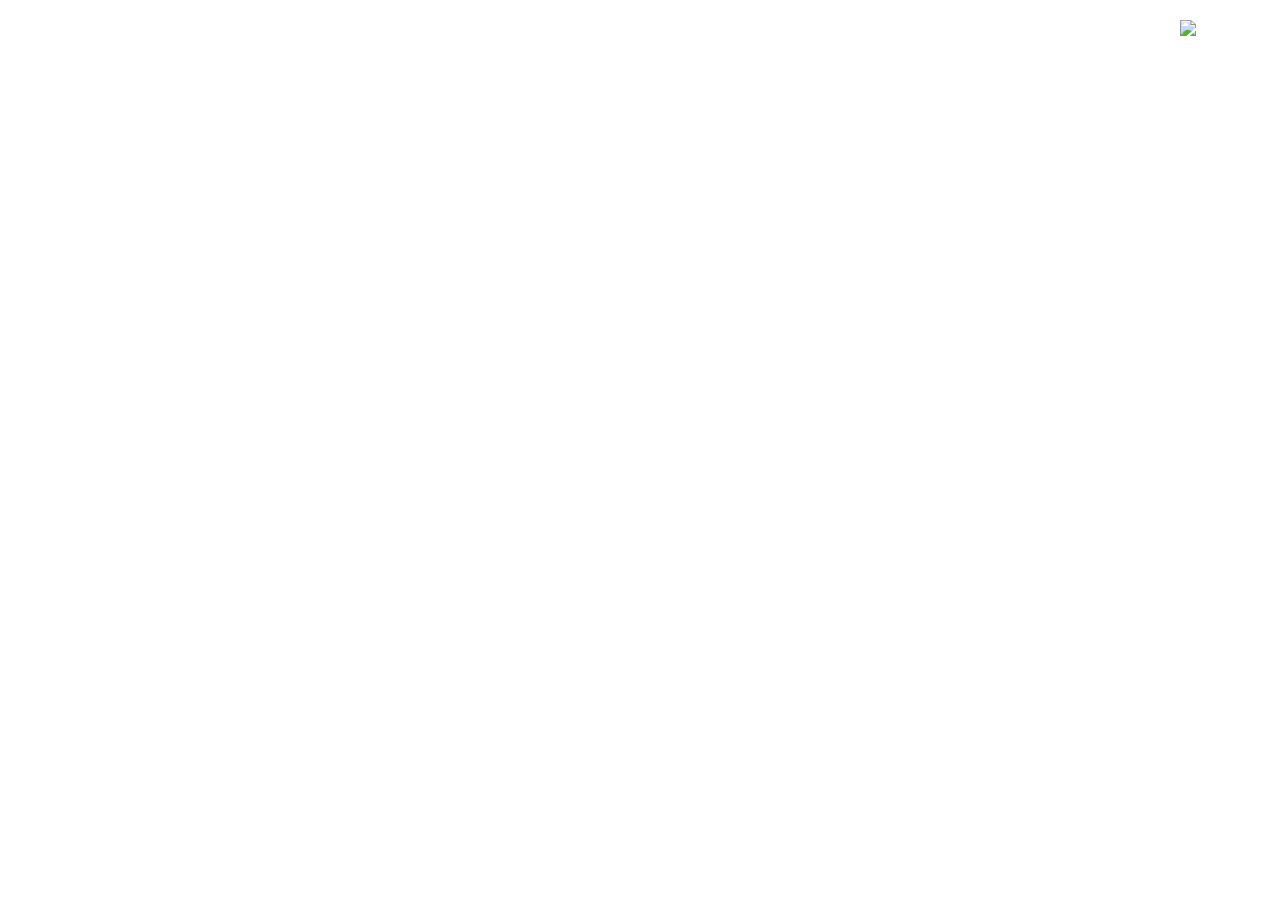
==== individual.html @ 5f158732 "Primeiro commit" ====
<!DOCTYPE html>
<html lang="pt-br">
<head>
  <meta charset="UTF-8">
  <meta name="viewport" content="width=device-width, initial-scale=1.0">
  <title>Palmeiras</title>
  <link rel="stylesheet" href="style.css">
</head>
<body>
  <header>
    <nav class="navbar">
      <ul>
        <li><a href="#">Home</a></li>
        <li><a href="#">História</a></li>
        <li><a href="#">Artilheiros</a></li>
        <li><a href="#">Assistentes</a></li>
      </ul>
      <img src="https://upload.wikimedia.org/wikipedia/commons/thumb/1/10/Palmeiras_logo.svg/2048px-Palmeiras_logo.svg.png" alt="Palmeiras Logo" class="logo">
    </nav>
    <div class="hero">
      <h1>Palmeiras</h1>
      <p>Torcida que canta e vibra</p>
    </div>
  </header>

  <script src="site.js"></script>
</body>
</html>







</script>
---- style.css ----
/* Remove margens e preenchimentos padrão dos elementos, define a caixa como border-box */
* {
  margin: 0;
  padding: 0;
  box-sizing: border-box;
  font-family: Arial, sans-serif; /* Define a fonte padrão */
}

/* Define que o body e o html ocupem 100% da altura da tela */
body, html {
  height: 100%;
}

/* Estiliza o cabeçalho principal */
header {
  position: relative; /* Permite posicionar elementos filhos com position absolute */
  height: 100vh; /* Ocupa 100% da altura da viewport */
  color: white; /* Cor do texto */
  overflow: hidden; /* Garante que nada ultrapasse os limites do header */
}

/* Adiciona uma imagem de fundo borrada por trás do conteúdo do header */
header::before {
  content: ""; /* Necessário para que o ::before funcione */
  position: absolute; /* Posiciona a imagem sobre todo o header */
  top: 0;
  left: 0;
  width: 100%;
  height: 100%;
  background-image: url('https://lncimg.lance.com.br/cdn-cgi/image/width=950,quality=75,fit=pad,format=webp/uploads/2023/10/posada_boca_juniors_palmeiras_2023-aspect-ratio-512-320-2.jpg');
  background-size: cover; /* Faz a imagem cobrir todo o espaço */
  background-position: center; /* Centraliza a imagem */
  filter: blur(2.5px); /* Aplica o desfoque (blur) */
  z-index: -1; /* Coloca a imagem atrás do conteúdo do header */
}

/* Estiliza a barra de navegação */
.navbar {
  display: flex; /* Exibe os itens em linha */
  justify-content: space-between; /* Espaço entre os lados da navbar */
  align-items: center; /* Alinha os itens verticalmente ao centro */
  padding: 20px; /* Espaçamento interno */
  top: 50%;
  justify-self: center;
  left: 50%;
}

/* Remove os estilos padrão da lista e alinha os itens da navbar */
.navbar ul {
  list-style: none; /* Remove marcadores de lista */
  display: flex; /* Exibe os itens da lista em linha */
  gap: 20px; /* Espaço entre os itens */
}

/* Estilo dos links da navbar */
.navbar a {
  color: white; /* Cor do texto */
  text-decoration: none; /* Remove sublinhado */
  font-weight: bold; /* Deixa o texto em negrito */
}

/* Define o tamanho da logo */
.logo {
  width: 80px;
}

/* Centraliza o texto principal na tela */
.hero {
  position: absolute; /* Posiciona em relação ao header */
  top: 50%; /* Move para o meio da tela (vertical) */
  left: 50%; /* Move para o meio da tela (horizontal) */
  transform: translate(-50%, -50%); /* Ajusta exatamente para o centro */
  text-align: center; /* Centraliza o texto */
}

/* Estilo do título principal */
.hero h1 {
  font-size: 60px;
  font-weight: bold;
}

/* Estilo do subtítulo */
.hero p {
  font-size: 24px;
}
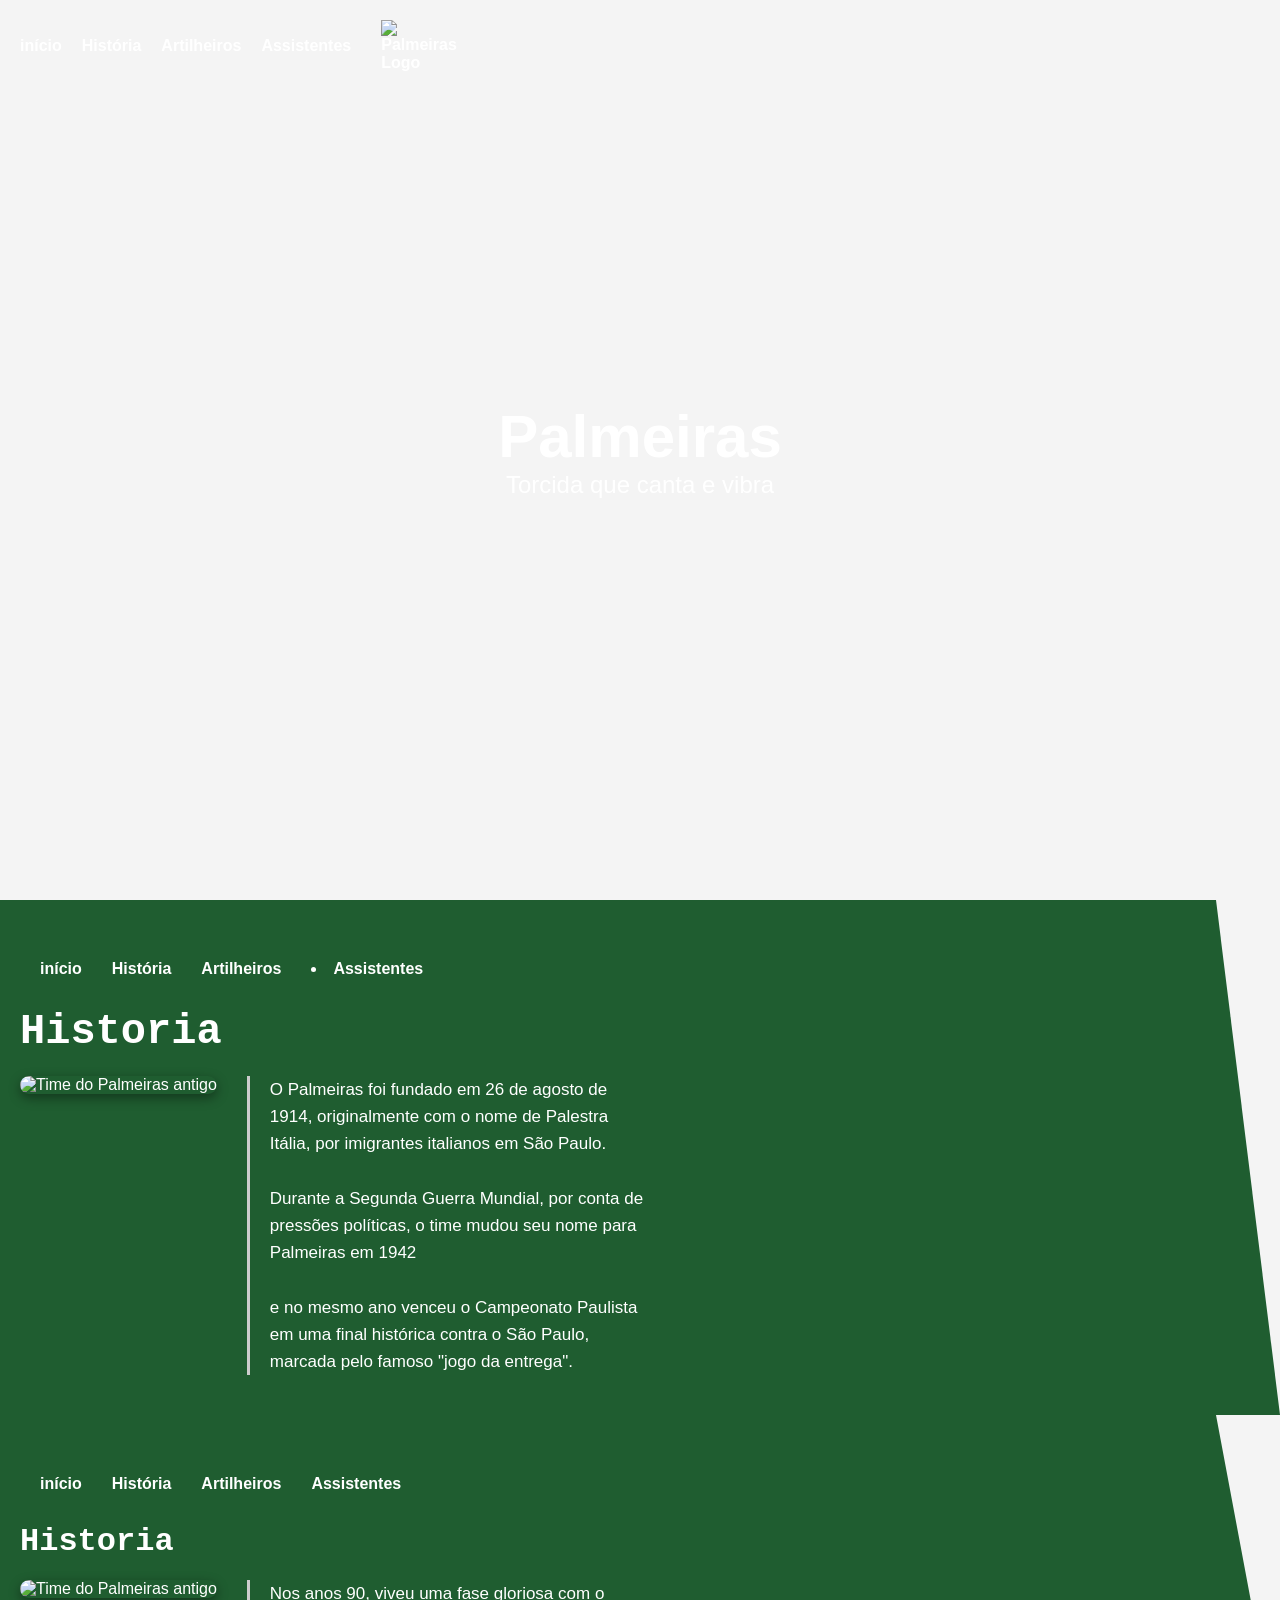
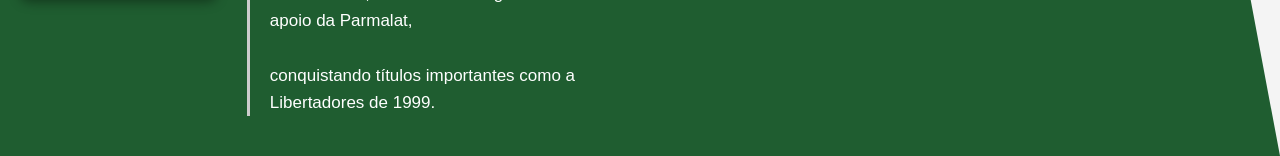
==== commit c82bea7f: "iniciando meu CSS" ====
--- a/individual.html
+++ b/individual.html
@@ -10,7 +10,7 @@
   <header>
     <nav class="navbar">
       <ul>
-        <li><a href="#">Home</a></li>
+        <li><a href="#">início</a></li>
         <li><a href="#">História</a></li>
         <li><a href="#">Artilheiros</a></li>
         <li><a href="#">Assistentes</a></li>
@@ -24,6 +24,46 @@
   </header>
 
   <script src="site.js"></script>
+
+  <div class="section">
+    <nav class="navbar">
+      <a href="#">início</a>
+      <a href="#">História</a>
+      <a href="#">Artilheiros</a>
+      <li><a href="#">Assistentes</a>
+    </nav>
+    
+    <div class="content">
+      <h1>Historia</h1>
+      <div class="history">
+        <img src="https://www.palmeiras.com.br/wp-content/uploads/2019/08/05.jpg" alt="Time do Palmeiras antigo">
+        <p>
+          O Palmeiras foi fundado em 26 de agosto de 1914, originalmente com o nome de Palestra Itália, por imigrantes italianos em São Paulo.<br><br>
+          Durante a Segunda Guerra Mundial, por conta de pressões políticas, o time mudou seu nome para Palmeiras em 1942<br><br>
+          e no mesmo ano venceu o Campeonato Paulista em uma final histórica contra o São Paulo, marcada pelo famoso "jogo da entrega".
+        </p>
+      </div>
+    </div>
+  </div>
+
+  <div class="section">
+    <nav class="navbar">
+      <a href="#">início</a>
+      <a href="#">História</a>
+      <a href="#">Artilheiros</a>
+      <a href="#">Assistentes</a>
+    </nav>
+    
+    <div class="parmalat">
+      <h1>Historia</h1>
+      <div class="history">
+        <img src="https://www.palmeiras.com.br/wp-content/uploads/2019/08/1993_brasileiro.jpg" alt="Time do Palmeiras antigo">
+        <p>
+          Nos anos 90, viveu uma fase gloriosa com o apoio da Parmalat,<br><br> conquistando títulos importantes como a Libertadores de 1999.
+        </p>
+      </div>
+    </div>
+  </div>
 </body>
 </html>
 
--- a/style.css
+++ b/style.css
@@ -1,62 +1,61 @@
-/* Remove margens e preenchimentos padrão dos elementos, define a caixa como border-box */
+/* Remove margens define a caixa como border-box */
 * {
   margin: 0;
   padding: 0;
   box-sizing: border-box;
-  font-family: Arial, sans-serif; /* Define a fonte padrão */
+  font-family: Arial, sans-serif; 
 }
 
-/* Define que o body e o html ocupem 100% da altura da tela */
+/* Define que ocupe 100% da altura da tela */
 body, html {
   height: 100%;
 }
 
 /* Estiliza o cabeçalho principal */
 header {
-  position: relative; /* Permite posicionar elementos filhos com position absolute */
-  height: 100vh; /* Ocupa 100% da altura da viewport */
-  color: white; /* Cor do texto */
-  overflow: hidden; /* Garante que nada ultrapasse os limites do header */
+  position: relative; 
+  height: 100vh; 
+  color: white; 
+  overflow: hidden;
 }
 
-/* Adiciona uma imagem de fundo borrada por trás do conteúdo do header */
 header::before {
-  content: ""; /* Necessário para que o ::before funcione */
-  position: absolute; /* Posiciona a imagem sobre todo o header */
+  content: "";
+  position: absolute; 
   top: 0;
   left: 0;
   width: 100%;
   height: 100%;
   background-image: url('https://lncimg.lance.com.br/cdn-cgi/image/width=950,quality=75,fit=pad,format=webp/uploads/2023/10/posada_boca_juniors_palmeiras_2023-aspect-ratio-512-320-2.jpg');
-  background-size: cover; /* Faz a imagem cobrir todo o espaço */
-  background-position: center; /* Centraliza a imagem */
-  filter: blur(2.5px); /* Aplica o desfoque (blur) */
-  z-index: -1; /* Coloca a imagem atrás do conteúdo do header */
+  background-size: cover; 
+  background-position: center; 
+  filter: blur(2.5px); 
+  z-index: -1; 
 }
 
-/* Estiliza a barra de navegação */
+/*barra de navegação */
 .navbar {
-  display: flex; /* Exibe os itens em linha */
-  justify-content: space-between; /* Espaço entre os lados da navbar */
-  align-items: center; /* Alinha os itens verticalmente ao centro */
-  padding: 20px; /* Espaçamento interno */
+  display: flex; 
+  justify-content: space-between; 
+  align-items: center; 
+  padding: 20px; 
   top: 50%;
   justify-self: center;
   left: 50%;
 }
 
-/* Remove os estilos padrão da lista e alinha os itens da navbar */
+
 .navbar ul {
-  list-style: none; /* Remove marcadores de lista */
-  display: flex; /* Exibe os itens da lista em linha */
-  gap: 20px; /* Espaço entre os itens */
+  list-style: none; 
+  display: flex; 
+  gap: 20px; 
 }
 
-/* Estilo dos links da navbar */
+
 .navbar a {
-  color: white; /* Cor do texto */
-  text-decoration: none; /* Remove sublinhado */
-  font-weight: bold; /* Deixa o texto em negrito */
+  color: white; 
+  text-decoration: none; 
+  font-weight: bold; 
 }
 
 /* Define o tamanho da logo */
@@ -66,11 +65,11 @@
 
 /* Centraliza o texto principal na tela */
 .hero {
-  position: absolute; /* Posiciona em relação ao header */
-  top: 50%; /* Move para o meio da tela (vertical) */
-  left: 50%; /* Move para o meio da tela (horizontal) */
-  transform: translate(-50%, -50%); /* Ajusta exatamente para o centro */
-  text-align: center; /* Centraliza o texto */
+  position: absolute; 
+  top: 50%; 
+  left: 50%; 
+  transform: translate(-50%, -50%); 
+  text-align: center; 
 }
 
 /* Estilo do título principal */
@@ -83,3 +82,113 @@
 .hero p {
   font-size: 24px;
 }
+body {
+  margin: 0;
+  font-family: Arial, sans-serif;
+  background-color: #f0f0f0;
+}
+
+.section {
+  background-color: #1f5d30;
+  padding: 40px 20px;
+  clip-path: polygon(0 0, 90% 0, 100% 100%, 0% 100%);
+  color: white;
+}
+
+.navbar {
+  display: flex;
+  justify-content: flex-start;
+  gap: 40px;
+  padding-bottom: 20px;
+  font-weight: bold;
+}
+
+.navbar a {
+  color: white;
+  text-decoration: none;
+}
+
+.content h1 {
+  font-family: 'Courier New', monospace;
+  font-weight: bold;
+  font-size: 42px;
+  margin-bottom: 20px;
+}
+
+.history {
+  display: flex;
+  gap: 70px;
+  align-items: flex-start;
+}
+
+.history img {
+  max-width: 380px;
+  border-radius: 10px;
+  box-shadow: 0 4px 10px rgba(0, 0, 0, 0.5);
+}
+
+.history p {
+  max-width: 400px;
+  font-size: 16px;
+  line-height: 1.6;
+  border-left: 3px solid #ccc;
+  padding-left: 15px;
+}
+body {
+  margin: 0;
+  font-family: Arial, sans-serif;
+  background-color: #f4f4f4;
+}
+
+.section {
+  background-color: #1f5d30; /* Verde Palmeiras */
+  padding: 40px 20px;
+  color: white;
+  clip-path: polygon(0 0, 95% 0, 100% 100%, 0% 100%);
+}
+
+.navbar {
+  display: flex;
+  justify-content: flex-start;
+  gap: 30px;
+  padding-bottom: 30px;
+  font-weight: bold;
+}
+
+.navbar a {
+  color: white;
+  text-decoration: none;
+  font-size: 16px;
+  transition: color 0.3s ease;
+}
+
+.navbar a:hover {
+  color: #d4ffb2;
+}
+
+.parmalat h1 {
+  font-family: 'Courier New', monospace;
+  font-size: 32px;
+  margin-bottom: 20px;
+}
+
+.history {
+  display: flex;
+  flex-wrap: wrap;
+  gap: 30px;
+  align-items: flex-start;
+}
+
+.history img {
+  max-width: 350px;
+  border-radius: 12px;
+  box-shadow: 0 4px 12px rgba(0, 0, 0, 0.4);
+}
+
+.history p {
+  max-width: 400px;
+  font-size: 17px;
+  line-height: 1.6;
+  padding-left: 20px;
+  border-left: 3px solid #ccc;
+}
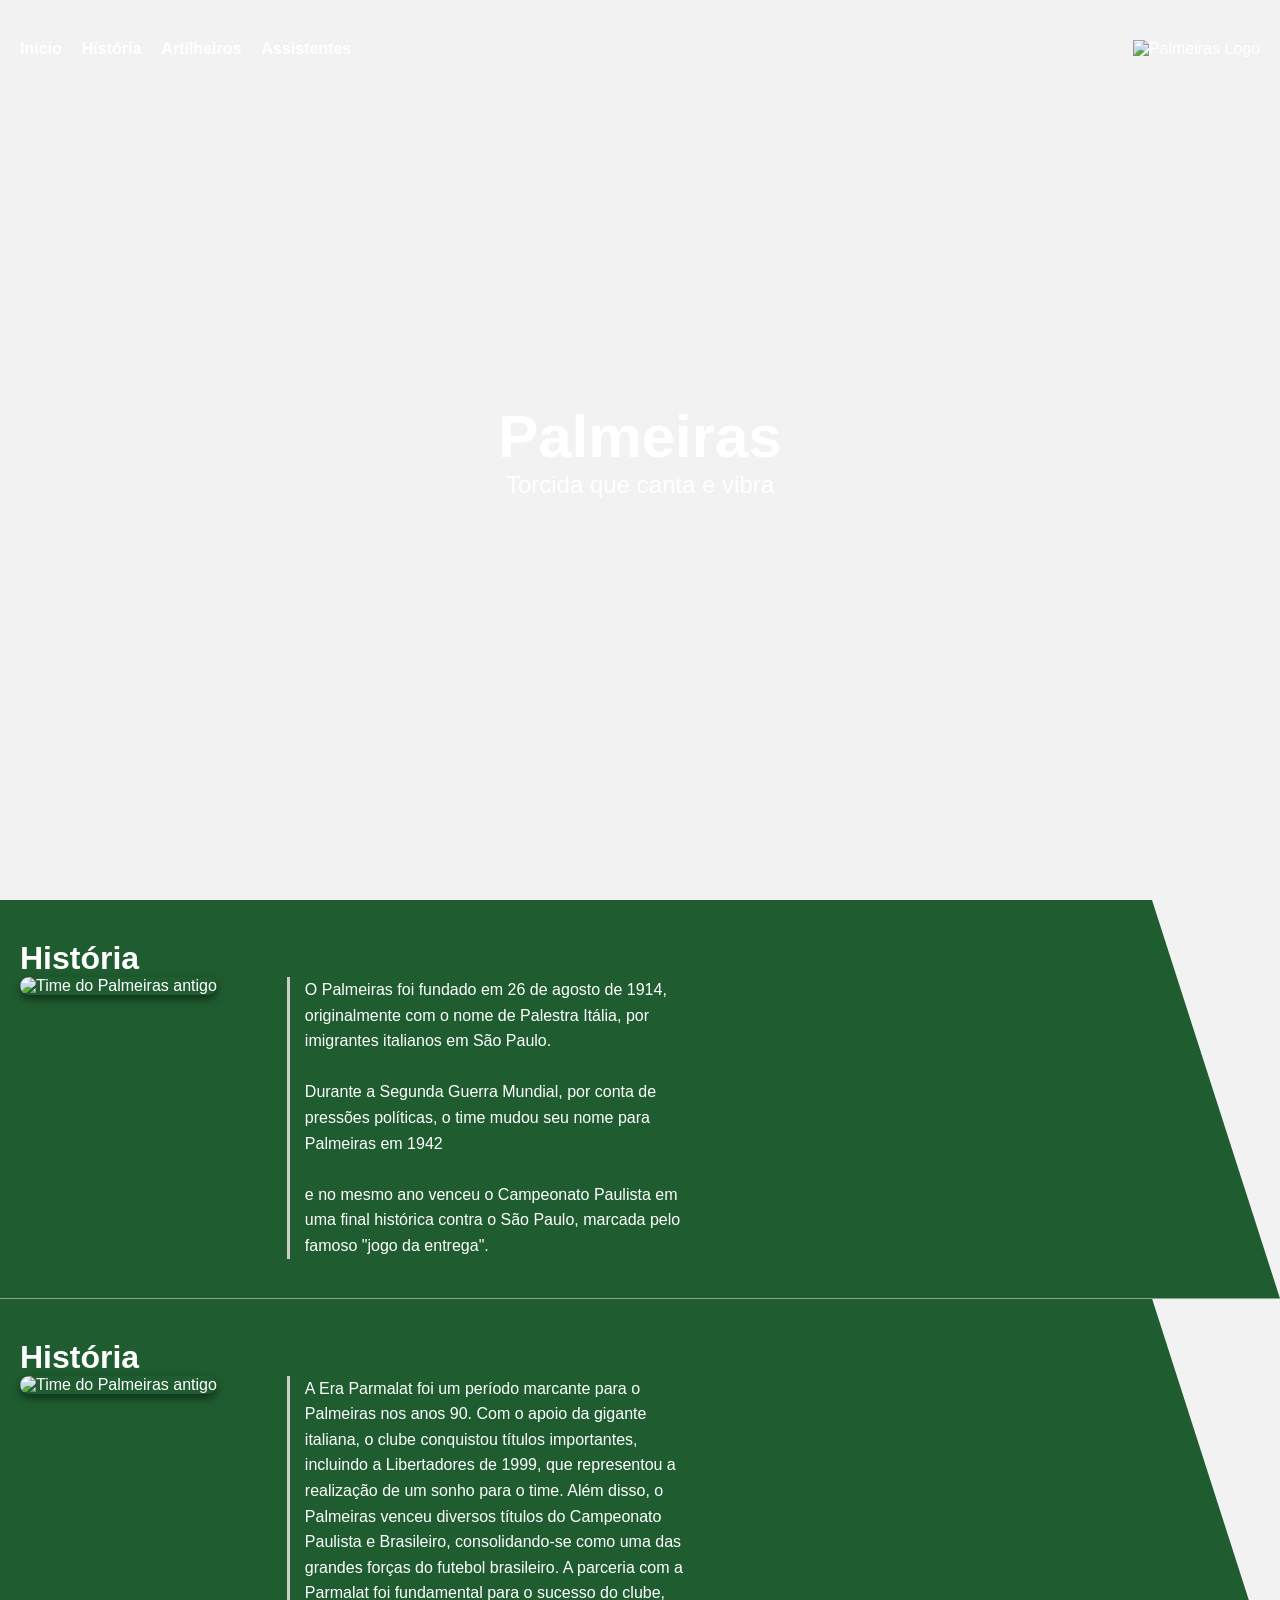
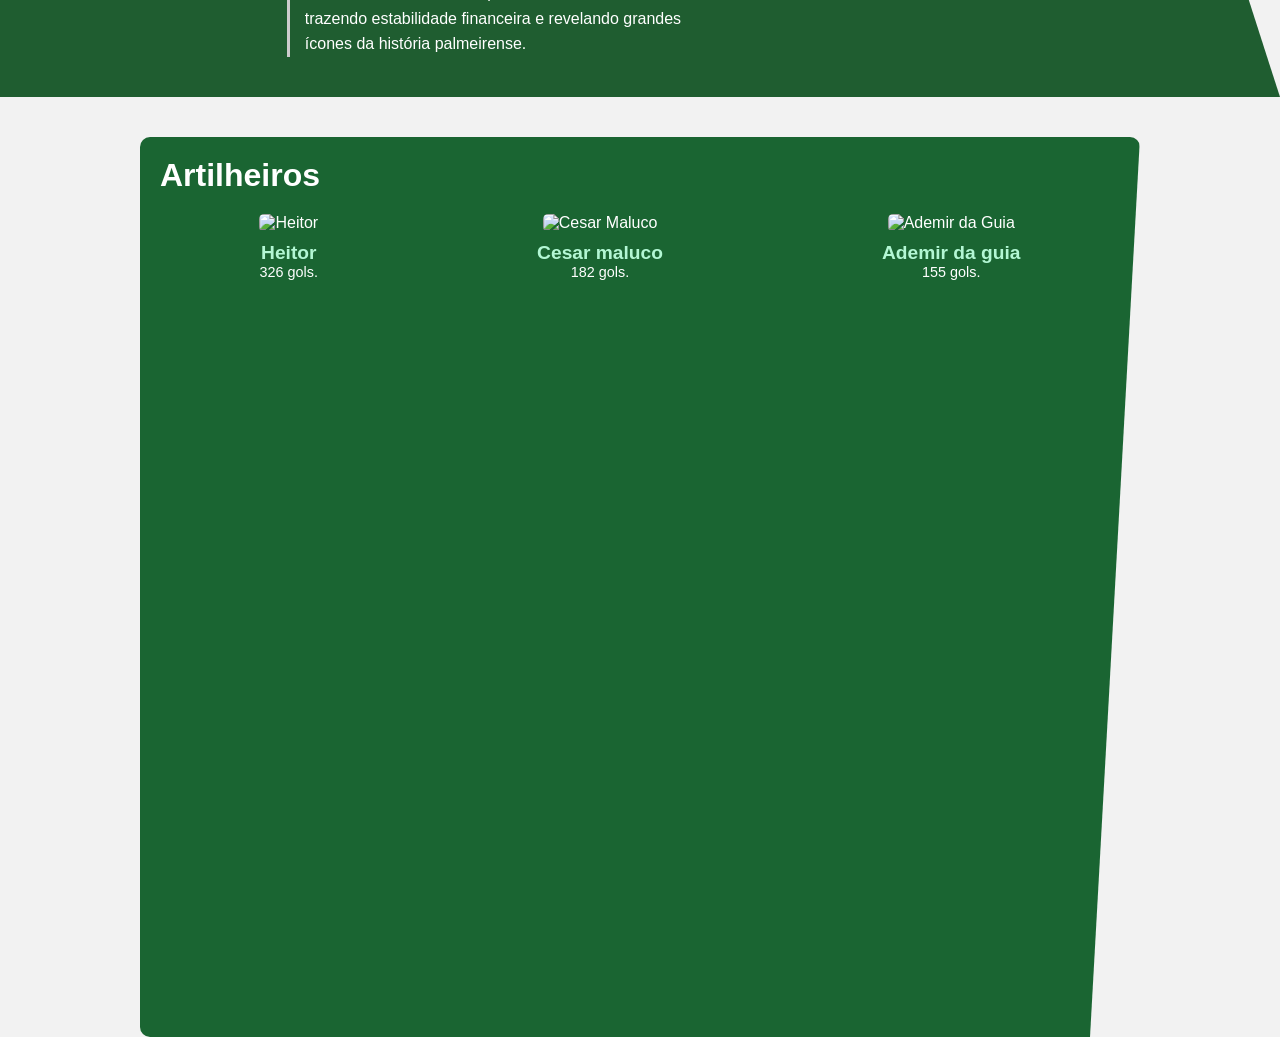
==== commit 0905175f: "atualizando mais uma pagina" ====
--- a/individual.html
+++ b/individual.html
@@ -9,68 +9,78 @@
 <body>
   <header>
     <nav class="navbar">
-      <ul>
-        <li><a href="#">início</a></li>
-        <li><a href="#">História</a></li>
-        <li><a href="#">Artilheiros</a></li>
-        <li><a href="#">Assistentes</a></li>
-      </ul>
-      <img src="https://upload.wikimedia.org/wikipedia/commons/thumb/1/10/Palmeiras_logo.svg/2048px-Palmeiras_logo.svg.png" alt="Palmeiras Logo" class="logo">
+      <div class="menu">
+        <ul>
+          <li><a href="#">Início</a></li>
+          <li><a href="#">História</a></li>
+          <li><a href="#">Artilheiros</a></li>
+          <li><a href="#">Assistentes</a></li>
+        </ul>
+      </div>
+
+      <div class="logo-container">
+        <img src="https://upload.wikimedia.org/wikipedia/commons/thumb/1/10/Palmeiras_logo.svg/2048px-Palmeiras_logo.svg.png" alt="Palmeiras Logo" class="logo">
+      </div>
     </nav>
+
     <div class="hero">
       <h1>Palmeiras</h1>
       <p>Torcida que canta e vibra</p>
     </div>
   </header>
 
-  <script src="site.js"></script>
+  <div class="historia1">
+    <div class="content">
+      <h1>História</h1>
+      <div class="history">
+        <div class="img">
+          <img src="https://www.palmeiras.com.br/wp-content/uploads/2019/08/05.jpg" alt="Time do Palmeiras antigo">
+        </div>
+        <div class="desk">
+          <p>
+            O Palmeiras foi fundado em 26 de agosto de 1914, originalmente com o nome de Palestra Itália, por imigrantes italianos em São Paulo.<br><br>
+            Durante a Segunda Guerra Mundial, por conta de pressões políticas, o time mudou seu nome para Palmeiras em 1942<br><br>
+            e no mesmo ano venceu o Campeonato Paulista em uma final histórica contra o São Paulo, marcada pelo famoso "jogo da entrega".
+          </p>
+        </div>
+      </div>
+    </div>
+  </div>
 
-  <div class="section">
-    <nav class="navbar">
-      <a href="#">início</a>
-      <a href="#">História</a>
-      <a href="#">Artilheiros</a>
-      <li><a href="#">Assistentes</a>
-    </nav>
-    
-    <div class="content">
-      <h1>Historia</h1>
+  <div class="historia2">
+    <div class="parmalat">
+      <h1>História</h1>
       <div class="history">
-        <img src="https://www.palmeiras.com.br/wp-content/uploads/2019/08/05.jpg" alt="Time do Palmeiras antigo">
+        <img src="https://www.palmeiras.com.br/wp-content/uploads/2019/08/1993_brasileiro.jpg" alt="Time do Palmeiras antigo">
         <p>
-          O Palmeiras foi fundado em 26 de agosto de 1914, originalmente com o nome de Palestra Itália, por imigrantes italianos em São Paulo.<br><br>
-          Durante a Segunda Guerra Mundial, por conta de pressões políticas, o time mudou seu nome para Palmeiras em 1942<br><br>
-          e no mesmo ano venceu o Campeonato Paulista em uma final histórica contra o São Paulo, marcada pelo famoso "jogo da entrega".
+         A Era Parmalat foi um período marcante para o Palmeiras nos anos 90. Com o apoio da gigante italiana, o clube conquistou títulos importantes, incluindo a Libertadores de 1999, que representou a realização de um sonho para o time. Além disso, o Palmeiras venceu diversos títulos do Campeonato Paulista e Brasileiro, consolidando-se como uma das grandes forças do futebol brasileiro. A parceria com a Parmalat foi fundamental para o sucesso do clube, trazendo estabilidade financeira e revelando grandes ícones da história palmeirense.
         </p>
       </div>
     </div>
   </div>
 
-  <div class="section">
-    <nav class="navbar">
-      <a href="#">início</a>
-      <a href="#">História</a>
-      <a href="#">Artilheiros</a>
-      <a href="#">Assistentes</a>
-    </nav>
-    
-    <div class="parmalat">
-      <h1>Historia</h1>
-      <div class="history">
-        <img src="https://www.palmeiras.com.br/wp-content/uploads/2019/08/1993_brasileiro.jpg" alt="Time do Palmeiras antigo">
-        <p>
-          Nos anos 90, viveu uma fase gloriosa com o apoio da Parmalat,<br><br> conquistando títulos importantes como a Libertadores de 1999.
-        </p>
+  <script src="site.js"></script>
+
+
+   <section class="container">
+    <h1 class="titulo">Artilheiros</h1>
+    <div class="jogadores">
+      <div class="jogador">
+        <img src="https://www.palmeiras.com.br/wp-content/uploads/2019/11/HEITOR.png" alt="Heitor">
+        <h2>Heitor</h2>
+        <p>326 gols.</p>
+      </div>
+      <div class="jogador">
+        <img src="https://encrypted-tbn0.gstatic.com/images?q=tbn:ANd9GcTINHEQPNAVJaeGvTcRu2OdHOvzdJOa4JunNg&s" alt="Cesar Maluco">
+        <h2>Cesar maluco</h2>
+        <p>182 gols.</p>
+      </div>
+      <div class="jogador">
+        <img src="https://sep-bucket-prod.s3.amazonaws.com/wp-content/uploads/2019/05/Ademir_rosto-227x340.jpg" alt="Ademir da Guia">
+        <h2>Ademir da guia</h2>
+        <p>155 gols.</p>
       </div>
     </div>
-  </div>
+  </section>
 </body>
 </html>
-
-
-
-
-
-
-
-</script>
--- a/style.css
+++ b/style.css
@@ -3,7 +3,7 @@
   margin: 0;
   padding: 0;
   box-sizing: border-box;
-  font-family: Arial, sans-serif; 
+  font-family: Arial, sans-serif;
 }
 
 /* Define que ocupe 100% da altura da tela */
@@ -13,63 +13,66 @@
 
 /* Estiliza o cabeçalho principal */
 header {
-  position: relative; 
-  height: 100vh; 
-  color: white; 
+  position: relative;
+  height: 100vh;
+  color: white;
   overflow: hidden;
 }
 
 header::before {
   content: "";
-  position: absolute; 
+  position: absolute;
   top: 0;
   left: 0;
   width: 100%;
   height: 100%;
   background-image: url('https://lncimg.lance.com.br/cdn-cgi/image/width=950,quality=75,fit=pad,format=webp/uploads/2023/10/posada_boca_juniors_palmeiras_2023-aspect-ratio-512-320-2.jpg');
-  background-size: cover; 
-  background-position: center; 
-  filter: blur(2.5px); 
-  z-index: -1; 
+  background-size: cover;
+  background-position: center;
+  filter: blur(2.5px);
+  z-index: -1;
 }
 
-/*barra de navegação */
+/* Barra de navegação */
 .navbar {
-  display: flex; 
-  justify-content: space-between; 
-  align-items: center; 
-  padding: 20px; 
-  top: 50%;
-  justify-self: center;
-  left: 50%;
+  display: flex;
+  justify-content: space-between;
+  align-items: center;
+  padding: 20px;
+  position: absolute;
+  width: 100%;
+  top: 20px; /* Ajuste a distância do topo da tela */
 }
 
-
-.navbar ul {
-  list-style: none; 
-  display: flex; 
-  gap: 20px; 
+/* Logo */
+.logo-container {
+  margin-left: auto;
 }
 
+/* Menu */
+.navbar ul {
+  list-style: none;
+  display: flex;
+  gap: 20px;
+}
 
 .navbar a {
-  color: white; 
-  text-decoration: none; 
-  font-weight: bold; 
+  color: white;
+  text-decoration: none;
+  font-weight: bold;
 }
 
-/* Define o tamanho da logo */
 .logo {
   width: 80px;
 }
 
 /* Centraliza o texto principal na tela */
 .hero {
-  position: absolute; 
-  top: 50%; 
-  left: 50%; 
-  transform: translate(-50%, -50%); 
-  text-align: center; 
+  position: absolute;
+  top: 50%;
+  left: 50%;
+  transform: translate(-50%, -50%);
+  text-align: center;
 }
 
 /* Estilo do título principal */
@@ -82,43 +85,24 @@
 .hero p {
   font-size: 24px;
 }
-body {
-  margin: 0;
-  font-family: Arial, sans-serif;
-  background-color: #f0f0f0;
+
+/* Estilos adicionais para a seção de história */
+.historia1, .historia2 {
+  background-color: #1f5d30;
+  padding: 40px 20px;
+  color: white;
+  clip-path: polygon(0 0, 90% 0, 100% 100%, 0% 100%);
 }
 
-.section {
-  background-color: #1f5d30;
-  padding: 40px 20px;
+.historia1 {
   clip-path: polygon(0 0, 90% 0, 100% 100%, 0% 100%);
-  color: white;
-}
-
-.navbar {
-  display: flex;
-  justify-content: flex-start;
-  gap: 40px;
-  padding-bottom: 20px;
-  font-weight: bold;
-}
-
-.navbar a {
-  color: white;
-  text-decoration: none;
-}
-
-.content h1 {
-  font-family: 'Courier New', monospace;
-  font-weight: bold;
-  font-size: 42px;
-  margin-bottom: 20px;
 }
 
 .history {
   display: flex;
   gap: 70px;
   align-items: flex-start;
+  flex-direction: row;
 }
 
 .history img {
@@ -136,59 +120,54 @@
 }
 body {
   margin: 0;
-  font-family: Arial, sans-serif;
-  background-color: #f4f4f4;
+  font-family: sans-serif;
+  background-color: #f2f2f2;
+   height: 100%;
 }
 
-.section {
-  background-color: #1f5d30; /* Verde Palmeiras */
-  padding: 40px 20px;
+.container {
+  background-color: #1a6532;
   color: white;
-  clip-path: polygon(0 0, 95% 0, 100% 100%, 0% 100%);
+  padding: 20px;
+   height: 100vh;
+  width: 90%;
+  max-width: 1000px;
+  margin: 40px auto;
+  border-radius: 10px;
+  position: relative;
+  clip-path: polygon(0 0, 100% 0, 95% 100%, 0% 100%);
 }
 
-.navbar {
-  display: flex;
-  justify-content: flex-start;
-  gap: 30px;
-  padding-bottom: 30px;
-  font-weight: bold;
-}
-
-.navbar a {
-  color: white;
-  text-decoration: none;
-  font-size: 16px;
-  transition: color 0.3s ease;
-}
-
-.navbar a:hover {
-  color: #d4ffb2;
-}
-
-.parmalat h1 {
-  font-family: 'Courier New', monospace;
-  font-size: 32px;
+.titulo {
+  font-size: 2em;
   margin-bottom: 20px;
 }
 
-.history {
+.jogadores {
   display: flex;
-  flex-wrap: wrap;
-  gap: 30px;
-  align-items: flex-start;
+  justify-content: space-around;
+  gap: 20px;
 }
 
-.history img {
-  max-width: 350px;
-  border-radius: 12px;
-  box-shadow: 0 4px 12px rgba(0, 0, 0, 0.4);
+.jogador {
+  text-align: center;
 }
 
-.history p {
-  max-width: 400px;
-  font-size: 17px;
-  line-height: 1.6;
-  padding-left: 20px;
-  border-left: 3px solid #ccc;
+.jogador img {
+  width: 120px;
+  height: 160px;
+  object-fit: cover;
+  border-radius: 5px;
+  margin-bottom: 10px;
 }
+
+.jogador h2 {
+  color: #b3f7d4;
+  margin: 0;
+  font-size: 1.2em;
+}
+
+.jogador p {
+  color: white;
+  font-size: 0.9em;
+}
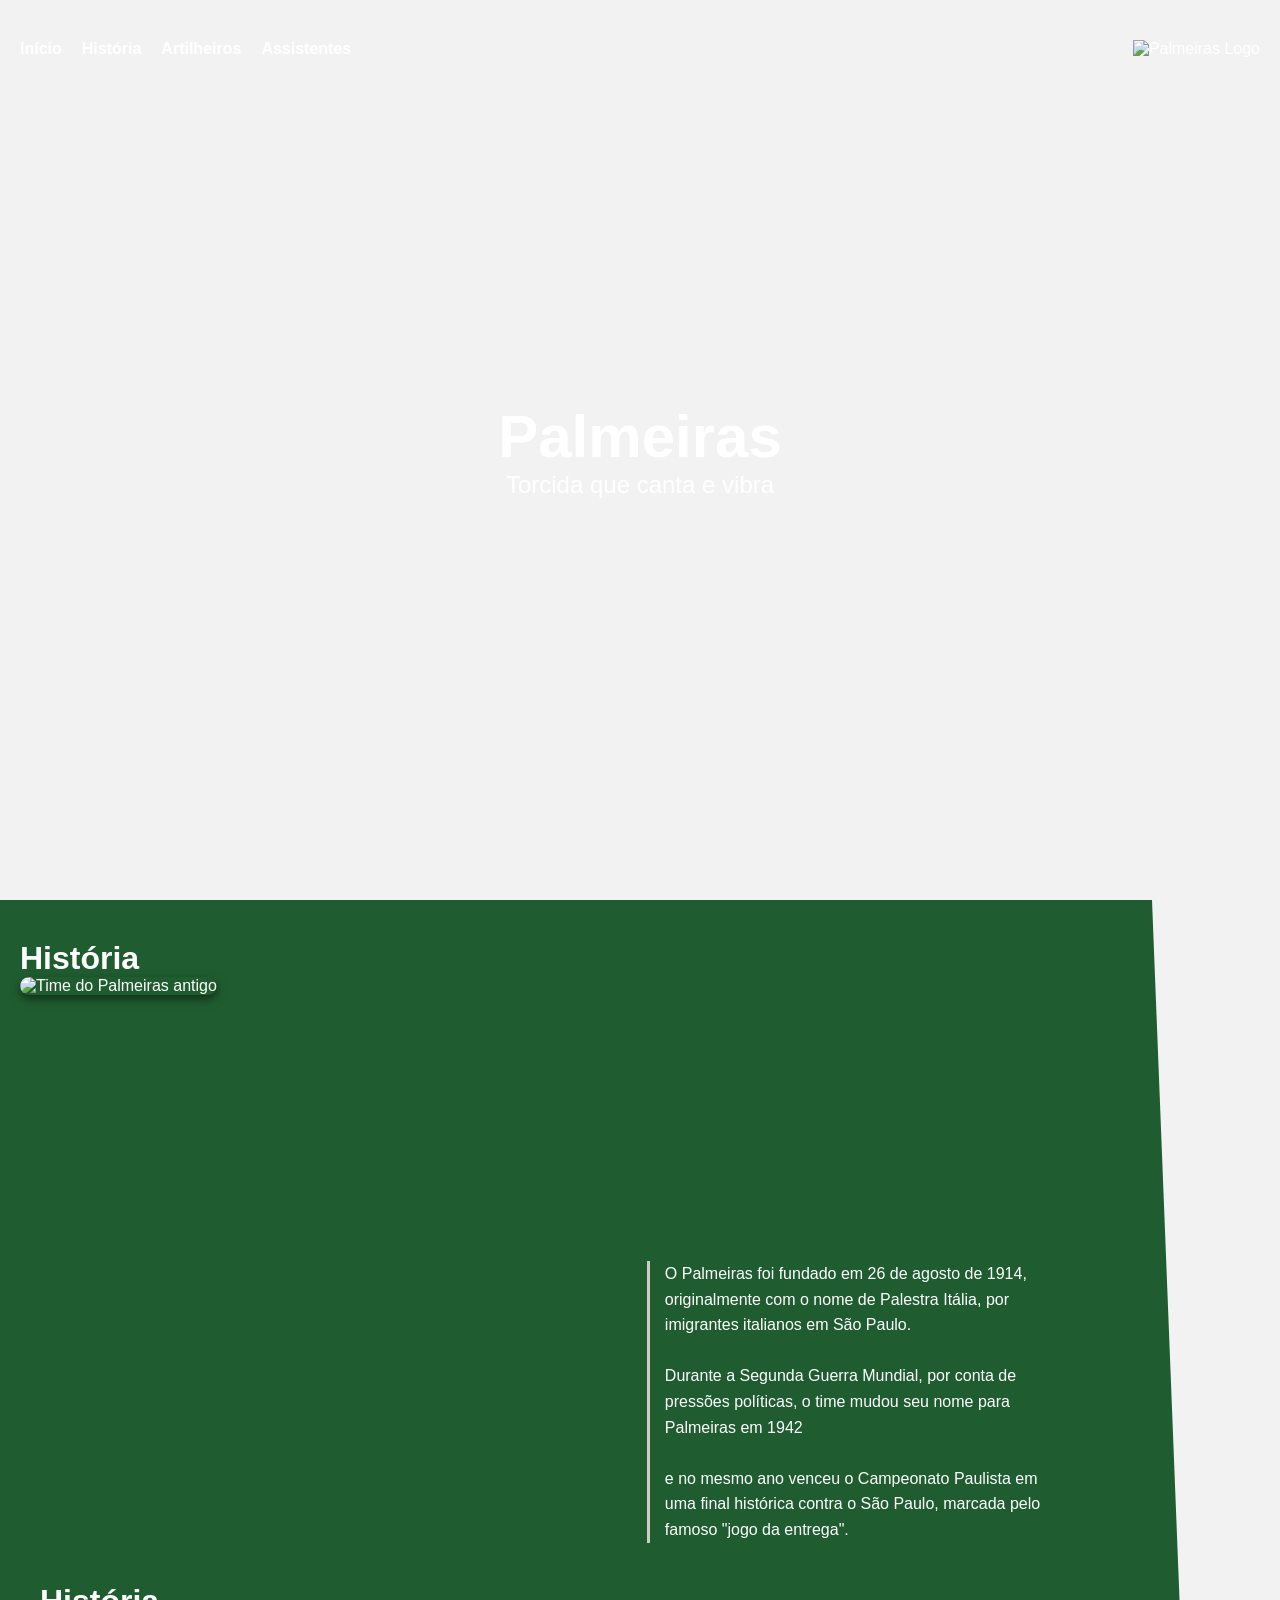
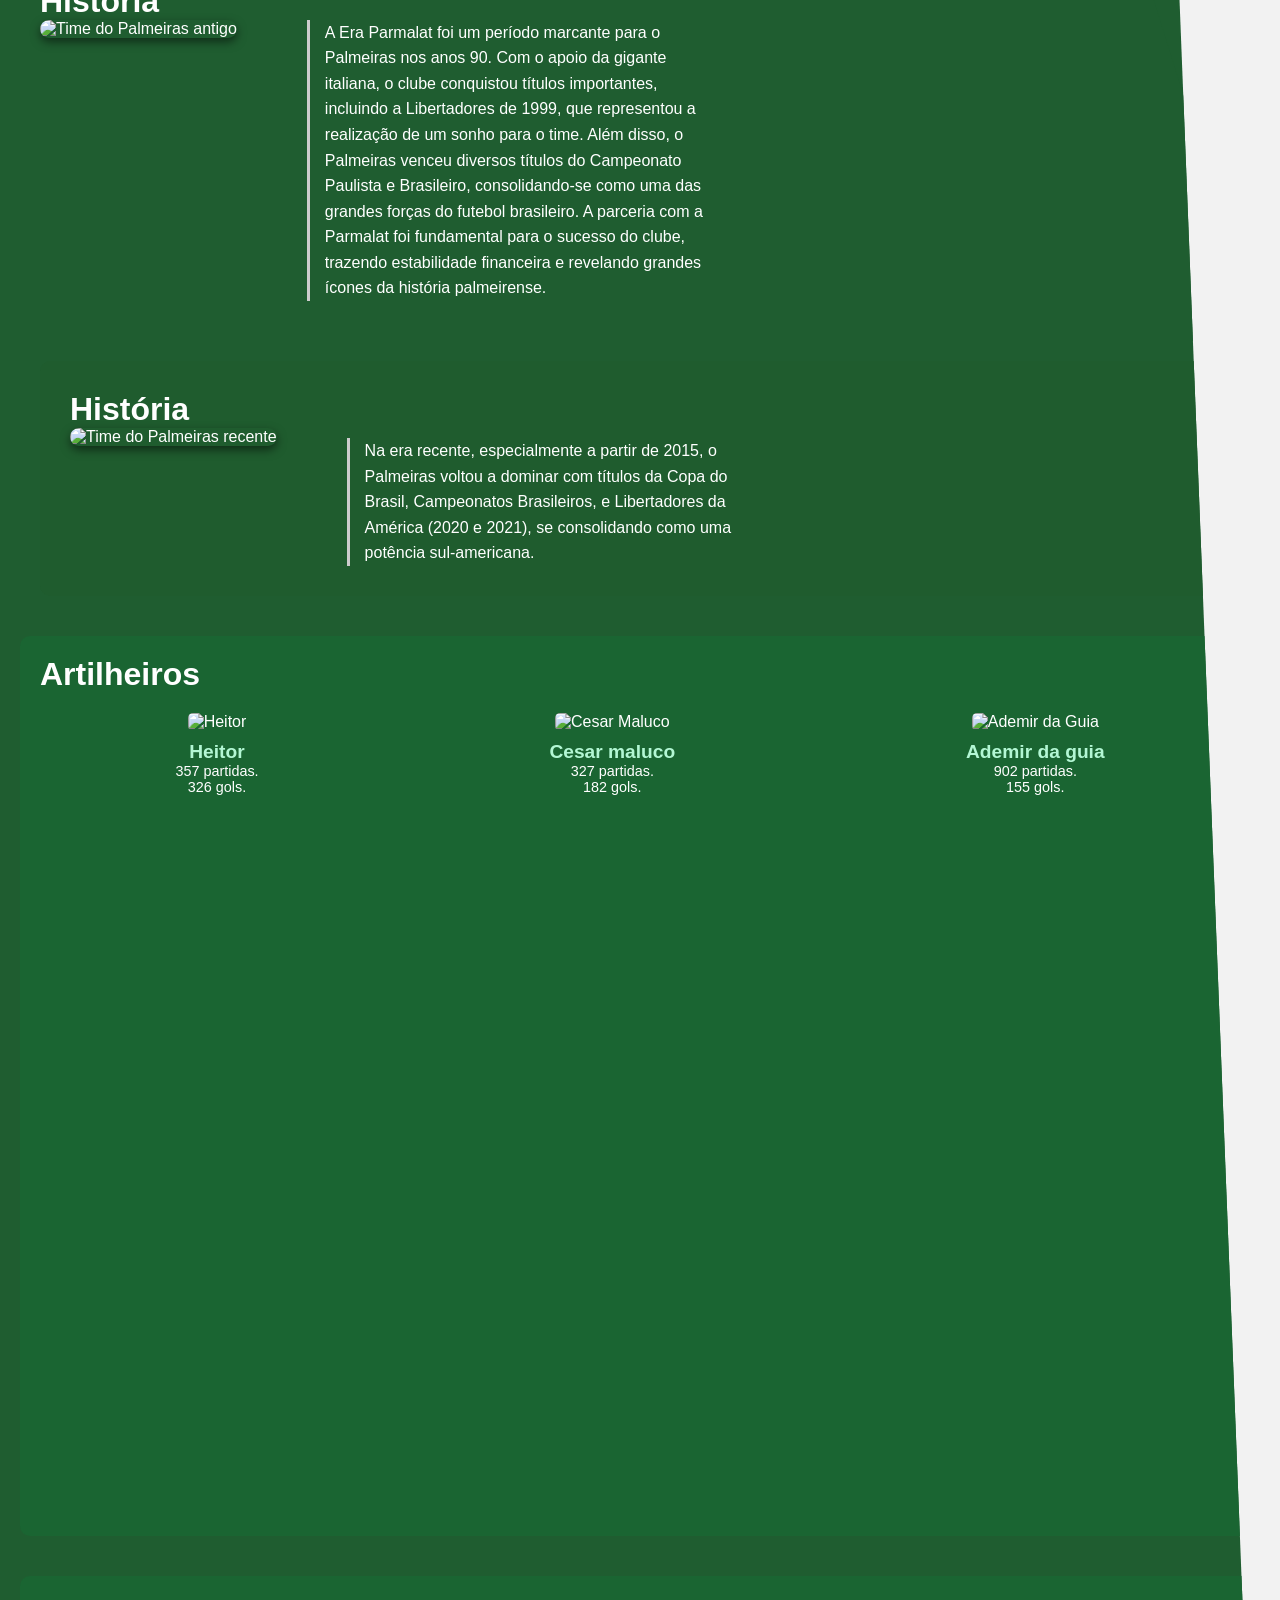
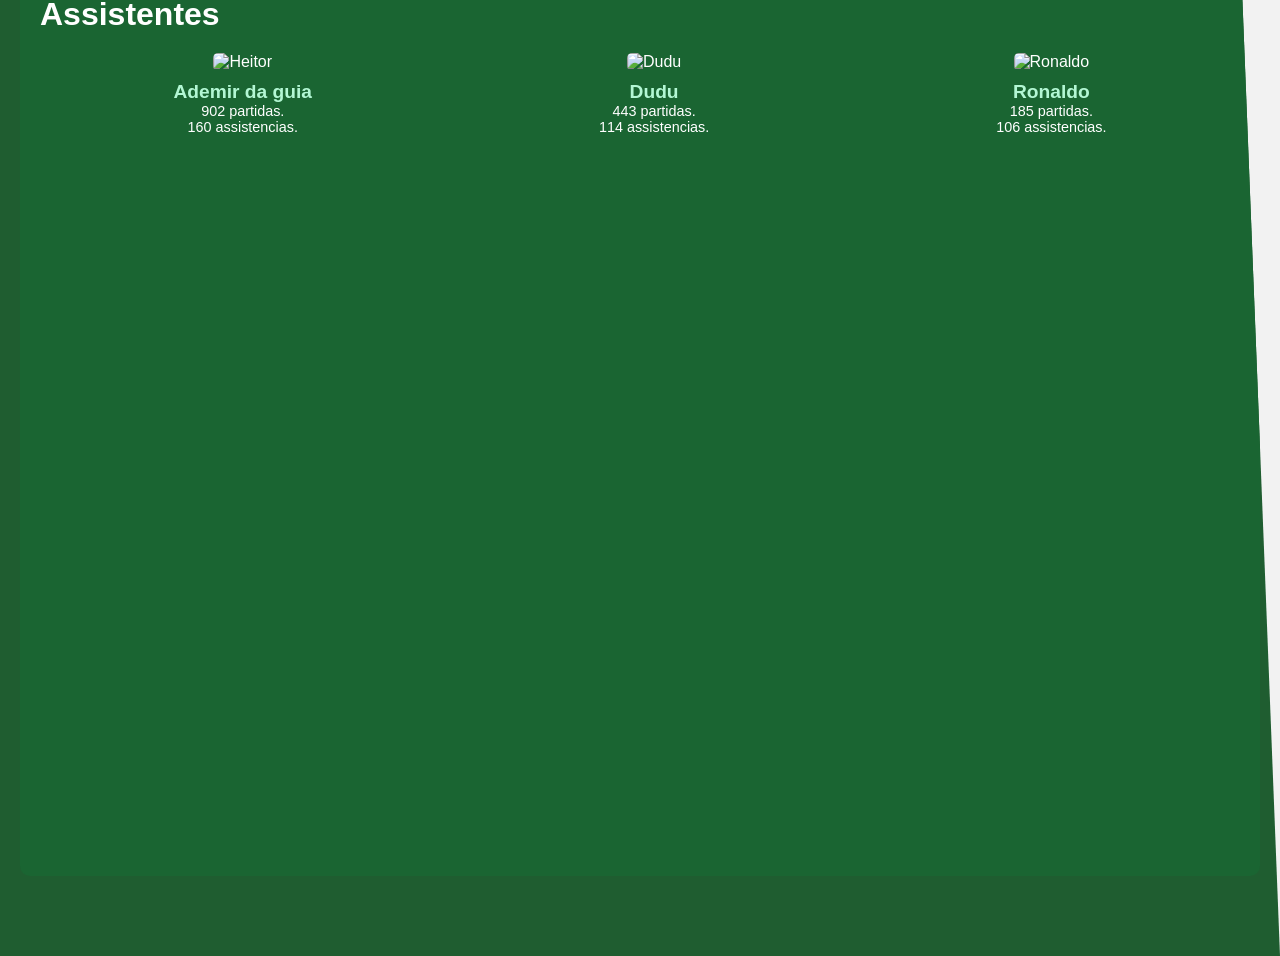
==== commit fa828ad8: "mudando o CSS, adicionando paginas e funções" ====
--- a/individual.html
+++ b/individual.html
@@ -37,6 +37,8 @@
           <img src="https://www.palmeiras.com.br/wp-content/uploads/2019/08/05.jpg" alt="Time do Palmeiras antigo">
         </div>
         <div class="desk">
+          <div class="video1">
+          <iframe width="400" height="280" src="https://www.youtube.com/embed/_HtJf_Aix_I?si=UedFn3zNEXeGJS4S" title="YouTube video player" frameborder="0" allow="accelerometer; autoplay; clipboard-write; encrypted-media; gyroscope; picture-in-picture; web-share" referrerpolicy="strict-origin-when-cross-origin" allowfullscreen></iframe>
           <p>
             O Palmeiras foi fundado em 26 de agosto de 1914, originalmente com o nome de Palestra Itália, por imigrantes italianos em São Paulo.<br><br>
             Durante a Segunda Guerra Mundial, por conta de pressões políticas, o time mudou seu nome para Palmeiras em 1942<br><br>
@@ -58,27 +60,63 @@
       </div>
     </div>
   </div>
-
+<div class="historia3">
+    <div class="recente">
+      <h1>História</h1>
+      <div class="history">
+        <img src="https://static.gazetaesportiva.com/uploads/imagem/2022/02/12/51877696544_2168889065_o.jpg" alt="Time do Palmeiras recente">
+        <p style="margin-top: 10px;">
+          Na era recente, especialmente a partir de 2015, o Palmeiras voltou a dominar com títulos da Copa do Brasil, Campeonatos Brasileiros, e Libertadores da América (2020 e 2021), se consolidando como uma potência sul-americana.
+        </p>
+      </div>
+    </div>
+  </div>
   <script src="site.js"></script>
 
 
-   <section class="container">
+   <section class="container2">
     <h1 class="titulo">Artilheiros</h1>
     <div class="jogadores">
       <div class="jogador">
         <img src="https://www.palmeiras.com.br/wp-content/uploads/2019/11/HEITOR.png" alt="Heitor">
         <h2>Heitor</h2>
+        <p>357 partidas.</p>
         <p>326 gols.</p>
       </div>
       <div class="jogador">
         <img src="https://encrypted-tbn0.gstatic.com/images?q=tbn:ANd9GcTINHEQPNAVJaeGvTcRu2OdHOvzdJOa4JunNg&s" alt="Cesar Maluco">
         <h2>Cesar maluco</h2>
+        <p>327 partidas.</p>
         <p>182 gols.</p>
       </div>
       <div class="jogador">
         <img src="https://sep-bucket-prod.s3.amazonaws.com/wp-content/uploads/2019/05/Ademir_rosto-227x340.jpg" alt="Ademir da Guia">
         <h2>Ademir da guia</h2>
+        <p>902 partidas.</p>
         <p>155 gols.</p>
+      </div>
+    </div>
+  </section>
+  <section class="container2">
+    <h1 class="titulo">Assistentes</h1>
+    <div class="jogadores">
+      <div class="jogador">
+        <img src="https://sep-bucket-prod.s3.amazonaws.com/wp-content/uploads/2019/05/Ademir_rosto-227x340.jpg" alt="Heitor">
+        <h2>Ademir da guia</h2>
+        <p>902 partidas.</p>
+        <p>160 assistencias.</p>
+      </div>
+      <div class="jogador">
+        <img src="https://www.cnnbrasil.com.br/wp-content/uploads/sites/12/2024/06/dudu-palmeiras-flamengo-campeponato-brasileiro.jpg?w=1200&h=900&crop=1" alt="Dudu">
+        <h2>Dudu</h2>
+        <p>443 partidas.</p>
+        <p>114 assistencias.</p>
+      </div>
+      <div class="jogador">
+        <img src="https://sep-bucket-prod.s3.amazonaws.com/public/upload/ckeditor/images/2-ronaldo-perfil.png" alt="Ronaldo">
+        <h2>Ronaldo</h2>
+        <p>185 partidas.</p>
+        <p>106 assistencias.</p>
       </div>
     </div>
   </section>
--- a/style.css
+++ b/style.css
@@ -29,7 +29,7 @@
   background-image: url('https://lncimg.lance.com.br/cdn-cgi/image/width=950,quality=75,fit=pad,format=webp/uploads/2023/10/posada_boca_juniors_palmeiras_2023-aspect-ratio-512-320-2.jpg');
   background-size: cover;
   background-position: center;
-  filter: blur(2.5px);
+  filter: blur(3.5px);
   z-index: -1;
 }
 
@@ -125,17 +125,17 @@
    height: 100%;
 }
 
-.container {
+.container2 {
   background-color: #1a6532;
   color: white;
   padding: 20px;
    height: 100vh;
-  width: 90%;
-  max-width: 1000px;
+  width: 100%;
+  /*max-width: 1000px;*/
   margin: 40px auto;
   border-radius: 10px;
   position: relative;
-  clip-path: polygon(0 0, 100% 0, 95% 100%, 0% 100%);
+ /* clip-path: polygon(0 0, 100% 0, 95% 100%, 0% 100%);*/
 }
 
 .titulo {
@@ -171,3 +171,26 @@
   color: white;
   font-size: 0.9em;
 }
+.video1 {
+margin-left: 360px;
+}
+.historia3 {
+  background-color: #1f5c2e;
+  color: white;
+  padding: 30px;
+  margin: 20px;
+  border-radius: 10px;
+}
+
+.imagem-recente {
+  max-width: 100%;
+  height: auto;
+  max-height: 200px;
+  border-radius: 8px;
+}
+
+.texto-recente {
+  margin-top: 15px;
+  font-size: 16px;
+  line-height: 1.6;
+}
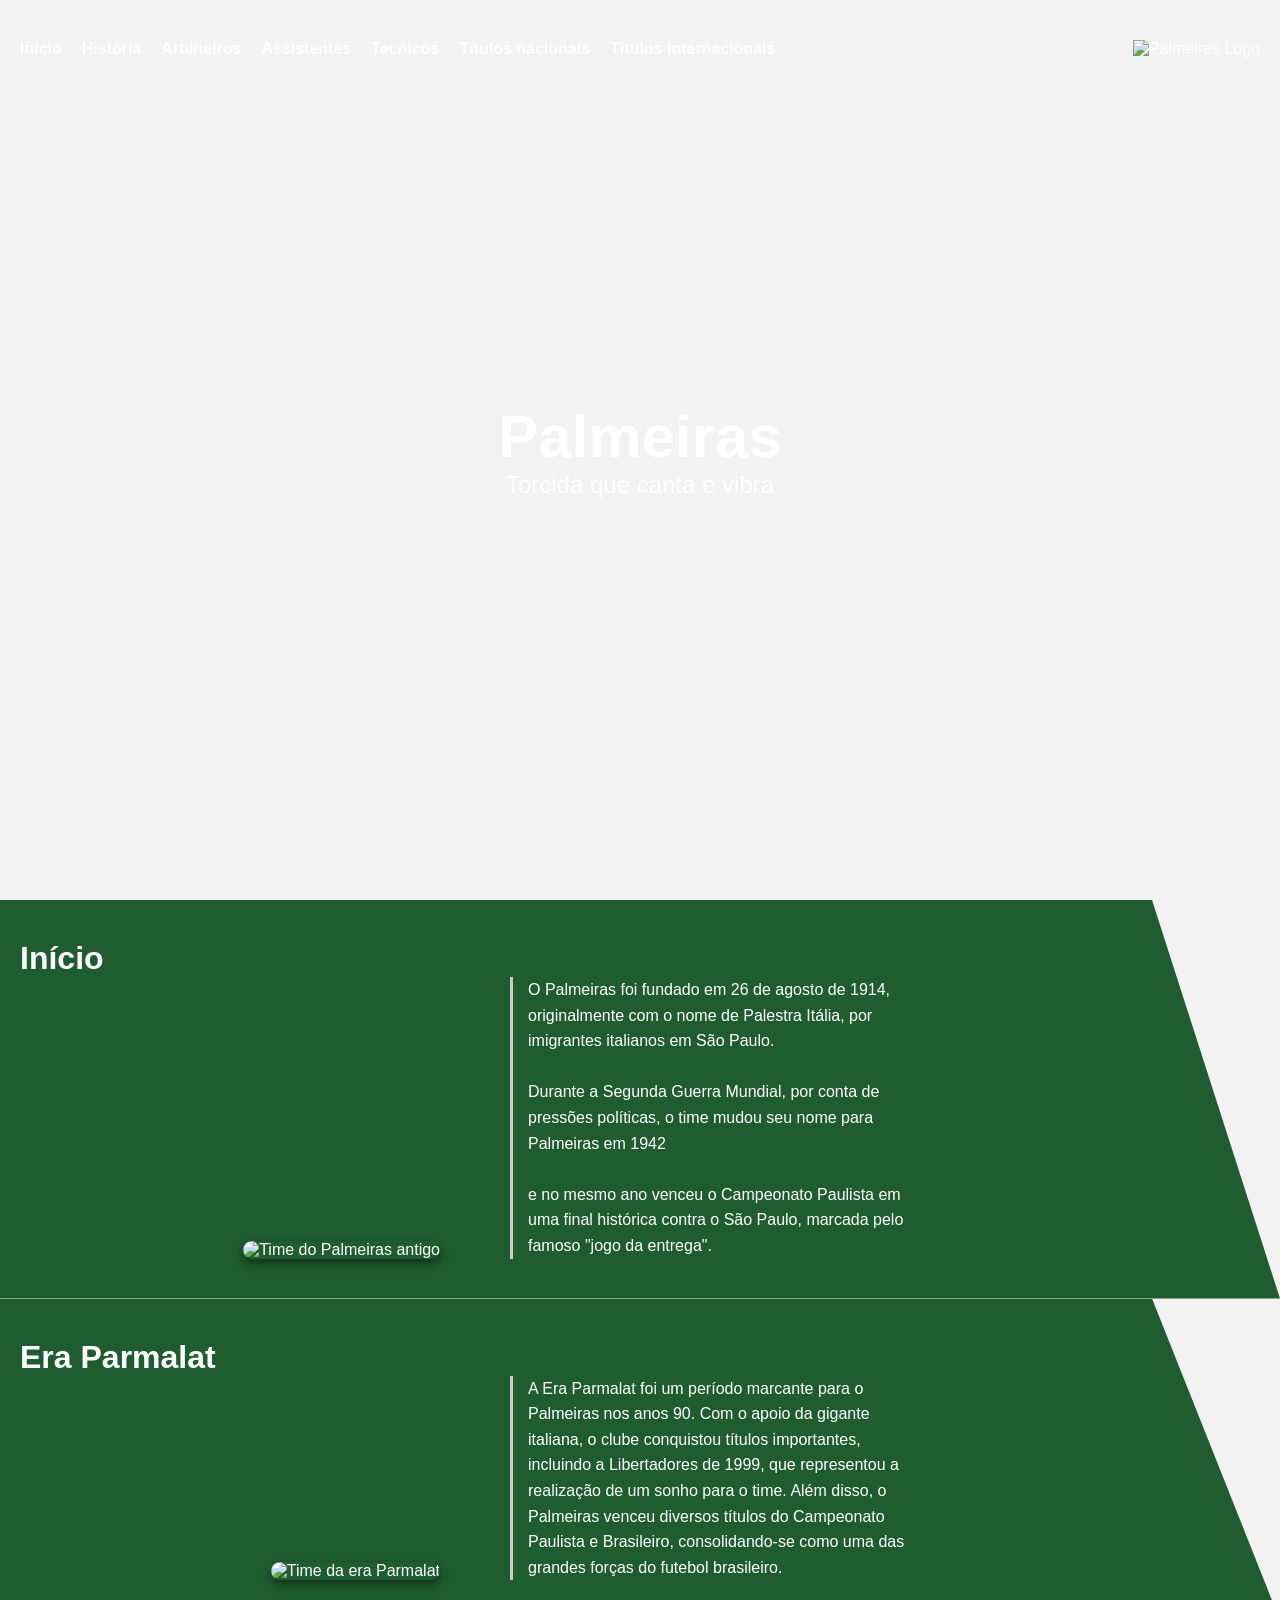
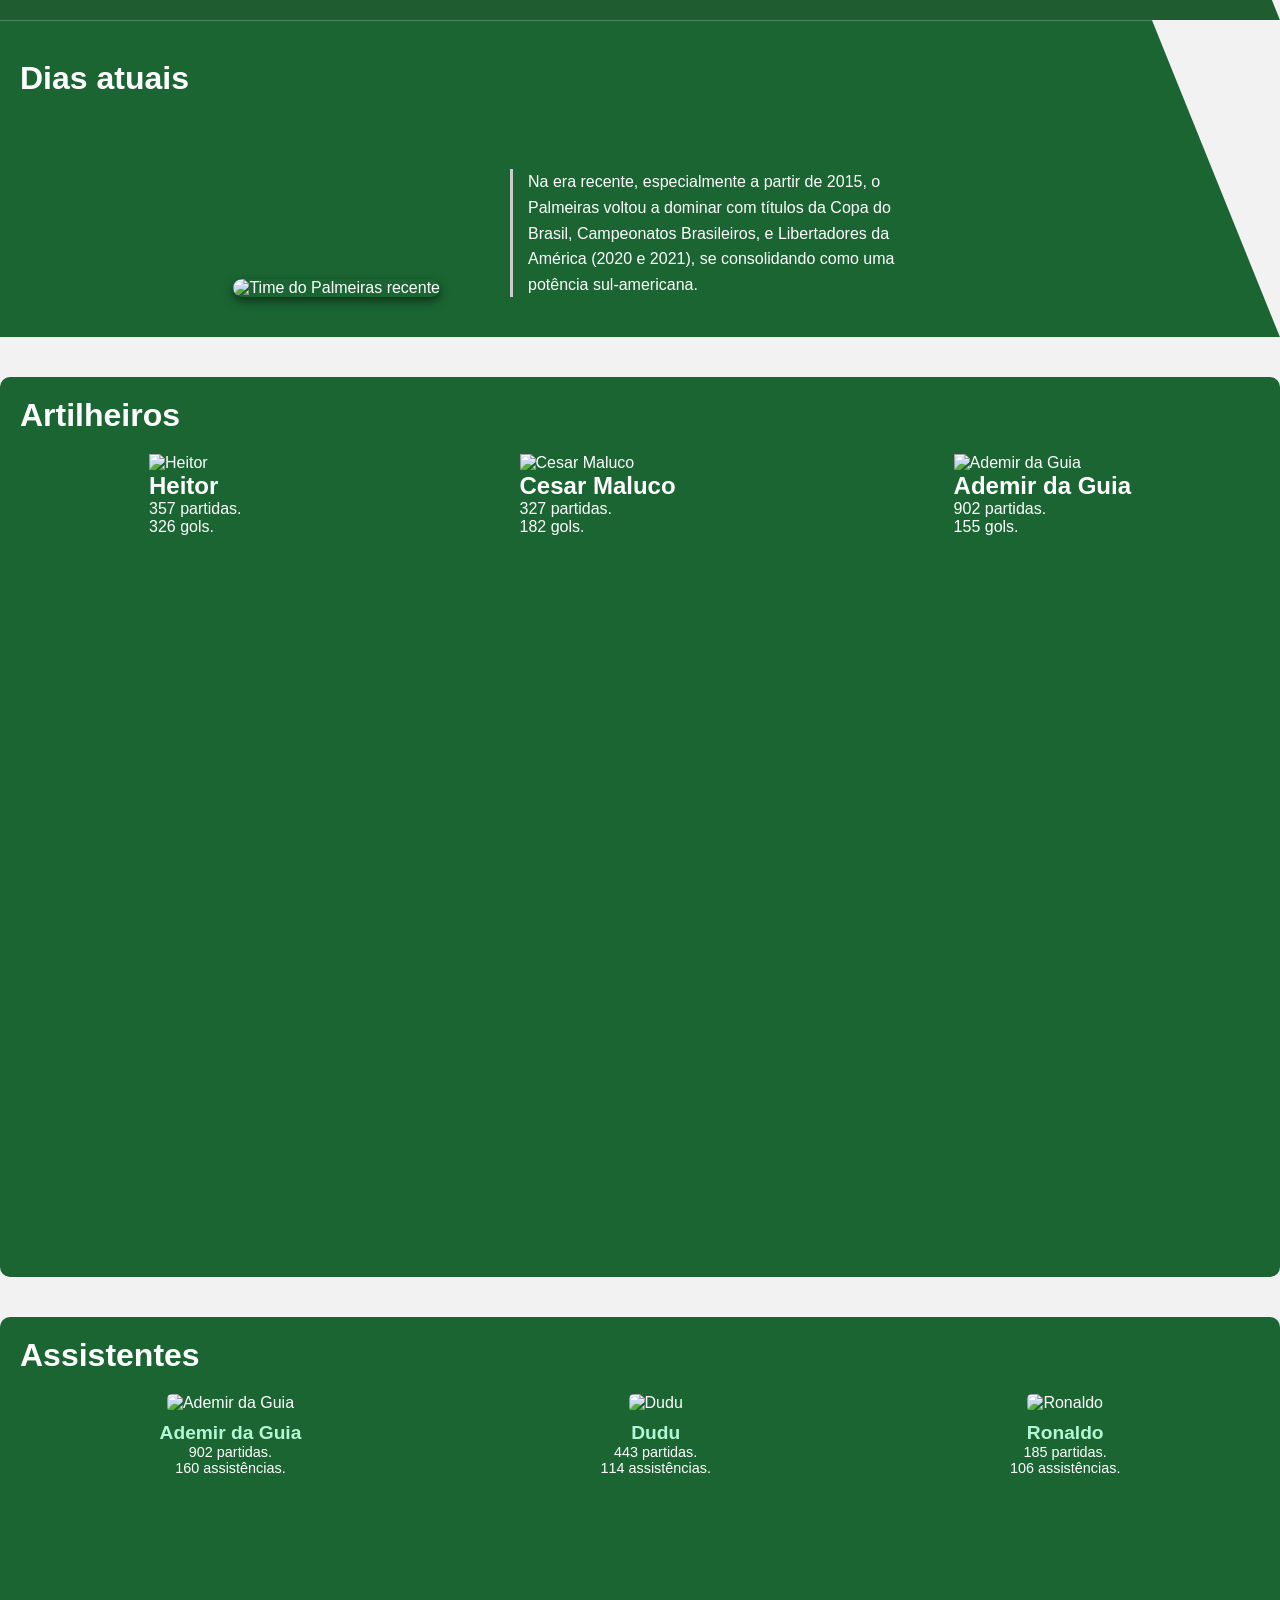
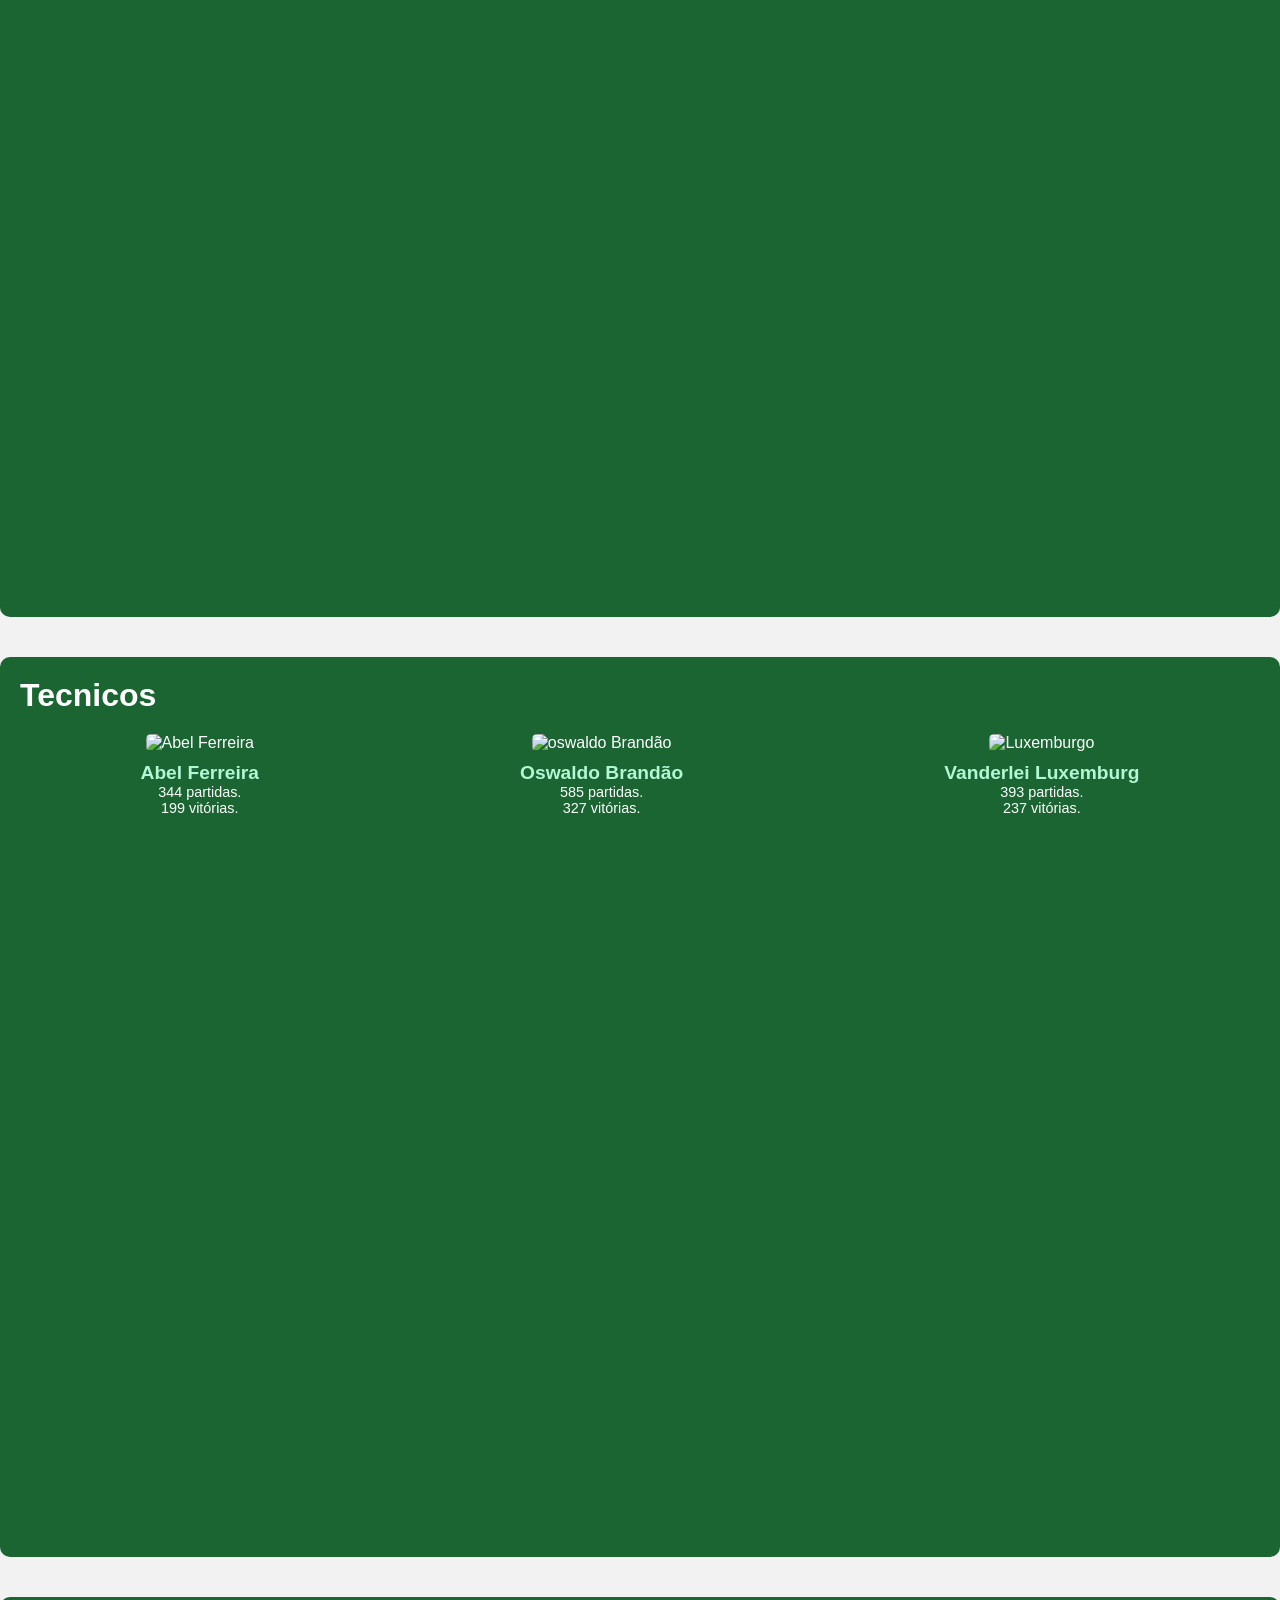
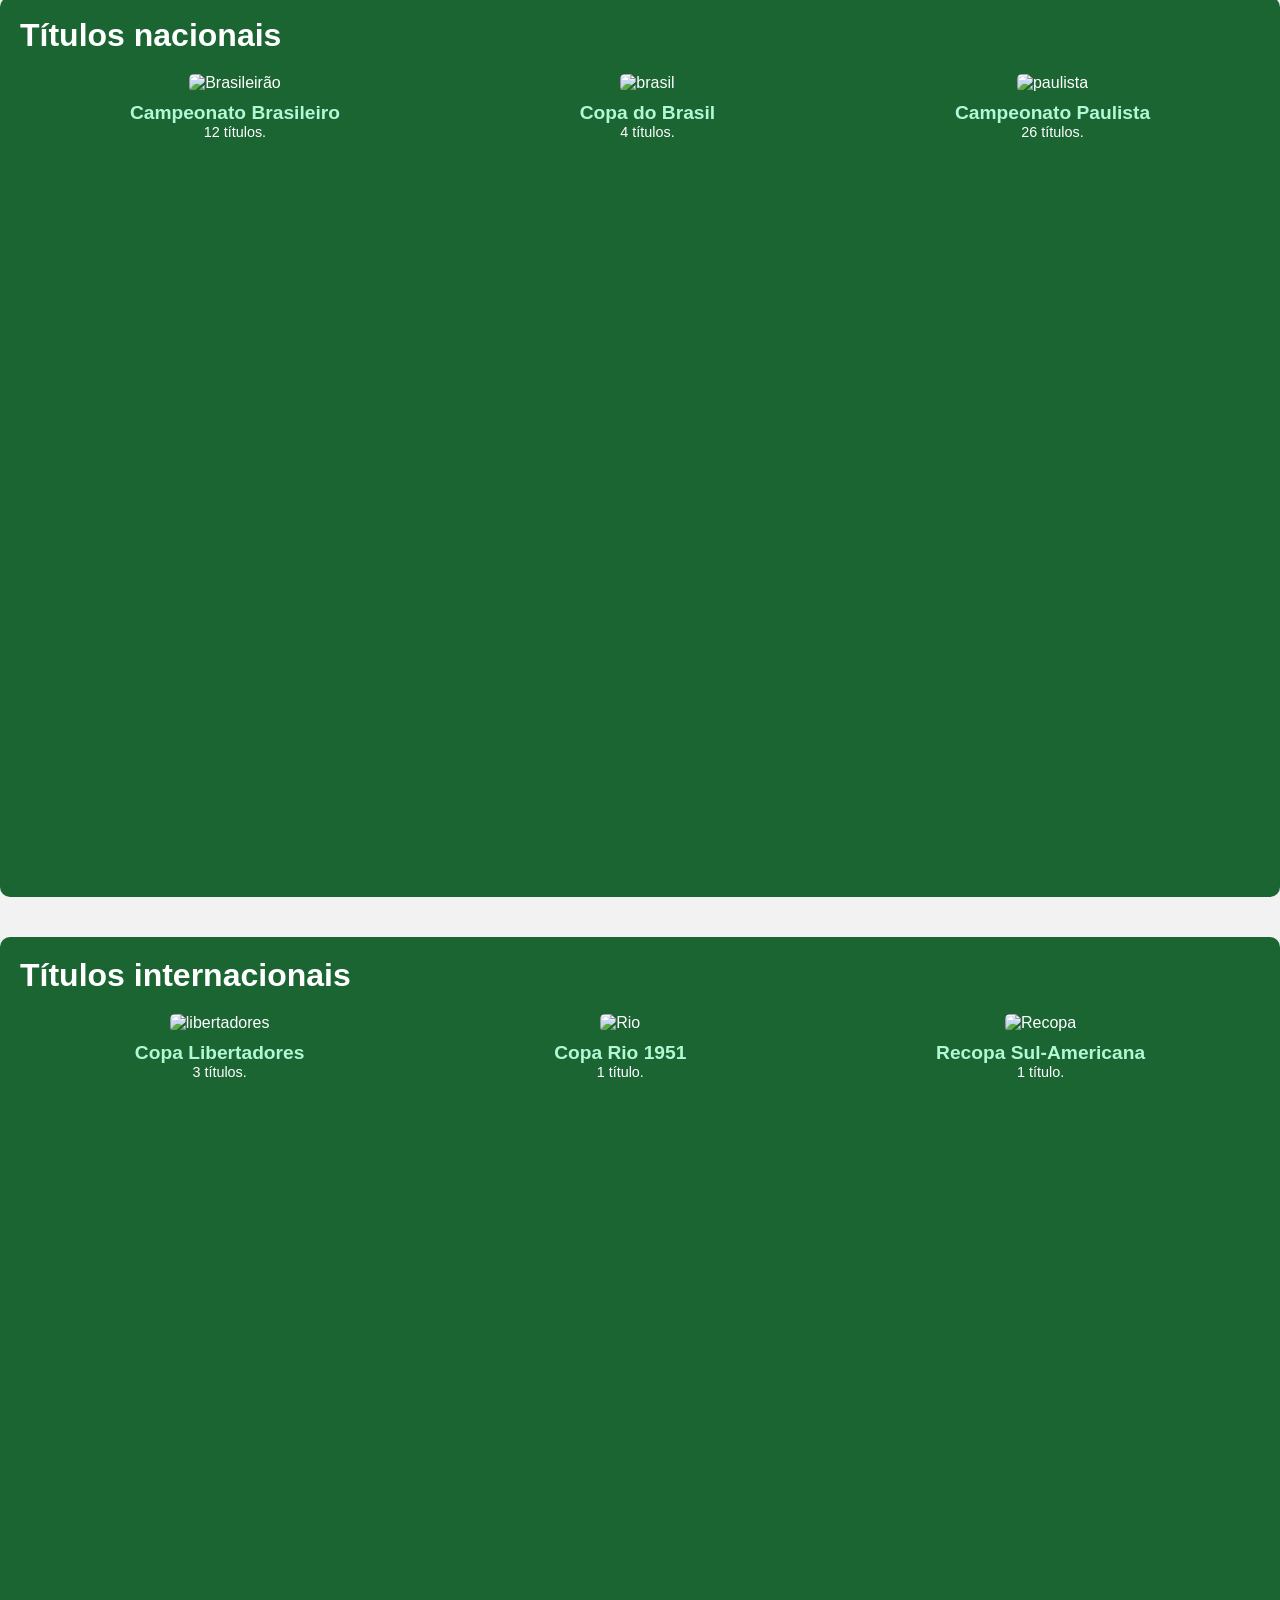
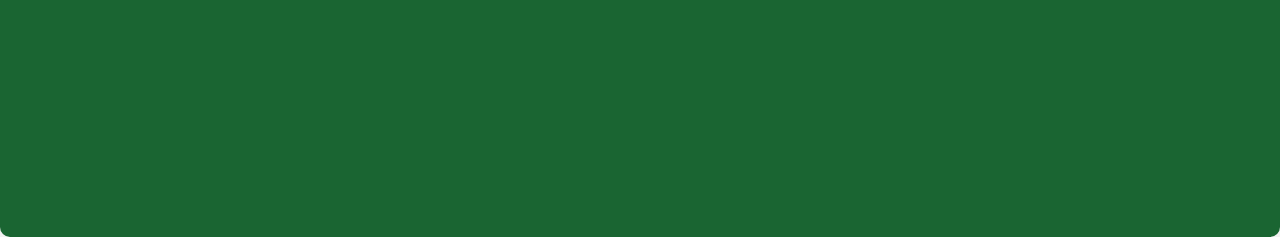
==== commit 1687233e: "atualizando a navbar, deixando ela funcional, e adicionando mais paginas" ====
--- a/individual.html
+++ b/individual.html
@@ -1,44 +1,47 @@
 <!DOCTYPE html>
 <html lang="pt-br">
 <head>
-  <meta charset="UTF-8">
-  <meta name="viewport" content="width=device-width, initial-scale=1.0">
+  <meta charset="UTF-8" />
+  <meta name="viewport" content="width=device-width, initial-scale=1.0"/>
   <title>Palmeiras</title>
-  <link rel="stylesheet" href="style.css">
+  <link rel="stylesheet" href="style.css" />
 </head>
 <body>
-  <header>
+  <header  id="inicio">  
     <nav class="navbar">
       <div class="menu">
         <ul>
-          <li><a href="#">Início</a></li>
-          <li><a href="#">História</a></li>
-          <li><a href="#">Artilheiros</a></li>
-          <li><a href="#">Assistentes</a></li>
+          <li><a href="#inicio">Início</a></li>
+          <li><a href="#historia">História</a></li>
+          <li><a href="#artilheiros">Artilheiros</a></li>
+          <li><a href="#assistentes">Assistentes</a></li>
+           <li><a href="#tecnicos">Tecnicos</a></li>
+           <li><a href="#titulos">Títulos nacionais</a></li>
+            <li><a href="#internacionais">Títulos internacionais</a></li>
         </ul>
       </div>
-
       <div class="logo-container">
-        <img src="https://upload.wikimedia.org/wikipedia/commons/thumb/1/10/Palmeiras_logo.svg/2048px-Palmeiras_logo.svg.png" alt="Palmeiras Logo" class="logo">
+        <img src="https://upload.wikimedia.org/wikipedia/commons/thumb/1/10/Palmeiras_logo.svg/2048px-Palmeiras_logo.svg.png" alt="Palmeiras Logo" class="logo" />
       </div>
     </nav>
-
     <div class="hero">
       <h1>Palmeiras</h1>
       <p>Torcida que canta e vibra</p>
     </div>
   </header>
 
-  <div class="historia1">
+  <!-- HISTÓRIA 1 -->
+  <div class="historia1" id="historia">
     <div class="content">
-      <h1>História</h1>
+      <h1>Início</h1>
       <div class="history">
         <div class="img">
-          <img src="https://www.palmeiras.com.br/wp-content/uploads/2019/08/05.jpg" alt="Time do Palmeiras antigo">
+          <img src="https://www.palmeiras.com.br/wp-content/uploads/2019/08/05.jpg" alt="Time do Palmeiras antigo" />
         </div>
         <div class="desk">
           <div class="video1">
-          <iframe width="400" height="280" src="https://www.youtube.com/embed/_HtJf_Aix_I?si=UedFn3zNEXeGJS4S" title="YouTube video player" frameborder="0" allow="accelerometer; autoplay; clipboard-write; encrypted-media; gyroscope; picture-in-picture; web-share" referrerpolicy="strict-origin-when-cross-origin" allowfullscreen></iframe>
+            <iframe width="300" height="200" src="https://www.youtube.com/embed/_HtJf_Aix_I?si=UedFn3zNEXeGJS4S" title="YouTube video player" frameborder="0" allowfullscreen></iframe>
+          </div>
           <p>
             O Palmeiras foi fundado em 26 de agosto de 1914, originalmente com o nome de Palestra Itália, por imigrantes italianos em São Paulo.<br><br>
             Durante a Segunda Guerra Mundial, por conta de pressões políticas, o time mudou seu nome para Palmeiras em 1942<br><br>
@@ -49,76 +52,164 @@
     </div>
   </div>
 
+  <!-- HISTÓRIA 2 -->
   <div class="historia2">
-    <div class="parmalat">
-      <h1>História</h1>
+    <div class="content">
+      <h1>Era Parmalat</h1>
       <div class="history">
-        <img src="https://www.palmeiras.com.br/wp-content/uploads/2019/08/1993_brasileiro.jpg" alt="Time do Palmeiras antigo">
-        <p>
-         A Era Parmalat foi um período marcante para o Palmeiras nos anos 90. Com o apoio da gigante italiana, o clube conquistou títulos importantes, incluindo a Libertadores de 1999, que representou a realização de um sonho para o time. Além disso, o Palmeiras venceu diversos títulos do Campeonato Paulista e Brasileiro, consolidando-se como uma das grandes forças do futebol brasileiro. A parceria com a Parmalat foi fundamental para o sucesso do clube, trazendo estabilidade financeira e revelando grandes ícones da história palmeirense.
-        </p>
+        <div class="img">
+          <img src="https://www.palmeiras.com.br/wp-content/uploads/2019/08/1993_brasileiro.jpg" alt="Time da era Parmalat" />
+        </div>
+        <div class="desk">
+          <div class="video2">
+            <iframe width="300" height="200" src="https://www.youtube.com/embed/MWCQWIS8X6s?si=ksbnwEOJDXbn-fPL" title="YouTube video player" frameborder="0" allowfullscreen></iframe>
+          </div>
+          <p>
+            A Era Parmalat foi um período marcante para o Palmeiras nos anos 90. Com o apoio da gigante italiana, o clube conquistou títulos importantes, incluindo a Libertadores de 1999, que representou a realização de um sonho para o time. Além disso, o Palmeiras venceu diversos títulos do Campeonato Paulista e Brasileiro, consolidando-se como uma das grandes forças do futebol brasileiro.
+          </p>
+        </div>
       </div>
     </div>
   </div>
-<div class="historia3">
-    <div class="recente">
-      <h1>História</h1>
+
+  <!-- HISTÓRIA 3 -->
+  <div class="historia3">
+    <div class="content">
+      <h1>Dias atuais</h1>
       <div class="history">
-        <img src="https://static.gazetaesportiva.com/uploads/imagem/2022/02/12/51877696544_2168889065_o.jpg" alt="Time do Palmeiras recente">
-        <p style="margin-top: 10px;">
-          Na era recente, especialmente a partir de 2015, o Palmeiras voltou a dominar com títulos da Copa do Brasil, Campeonatos Brasileiros, e Libertadores da América (2020 e 2021), se consolidando como uma potência sul-americana.
-        </p>
+        <div class="img">
+          <img src="https://static.gazetaesportiva.com/uploads/imagem/2022/02/12/51877696544_2168889065_o.jpg" alt="Time do Palmeiras recente" />
+        </div>
+        <div class="desk">
+          <div class="video3">
+            <iframe width="300" height="200" src="https://www.youtube.com/embed/JOY1KcIhTFw?si=VLobcTTah0hBxo0X" title="YouTube video player" frameborder="0" allowfullscreen></iframe>
+          </div>
+          <p>
+            Na era recente, especialmente a partir de 2015, o Palmeiras voltou a dominar com títulos da Copa do Brasil, Campeonatos Brasileiros, e Libertadores da América (2020 e 2021), se consolidando como uma potência sul-americana.
+          </p>
+        </div>
       </div>
     </div>
   </div>
-  <script src="site.js"></script>
-
-
-   <section class="container2">
+
+  <!-- Artilheiros -->
+  <section class="container2"  id="artilheiros">
     <h1 class="titulo">Artilheiros</h1>
     <div class="jogadores">
-      <div class="jogador">
-        <img src="https://www.palmeiras.com.br/wp-content/uploads/2019/11/HEITOR.png" alt="Heitor">
+      <div class="jogador1">
+        <img src="https://www.palmeiras.com.br/wp-content/uploads/2019/11/HEITOR.png" alt="Heitor" />
         <h2>Heitor</h2>
         <p>357 partidas.</p>
         <p>326 gols.</p>
       </div>
-      <div class="jogador">
-        <img src="https://encrypted-tbn0.gstatic.com/images?q=tbn:ANd9GcTINHEQPNAVJaeGvTcRu2OdHOvzdJOa4JunNg&s" alt="Cesar Maluco">
-        <h2>Cesar maluco</h2>
+      <div class="jogador2">
+        <img src="https://encrypted-tbn0.gstatic.com/images?q=tbn:ANd9GcTINHEQPNAVJaeGvTcRu2OdHOvzdJOa4JunNg&s" alt="Cesar Maluco" />
+        <h2>Cesar Maluco</h2>
         <p>327 partidas.</p>
         <p>182 gols.</p>
       </div>
-      <div class="jogador">
-        <img src="https://sep-bucket-prod.s3.amazonaws.com/wp-content/uploads/2019/05/Ademir_rosto-227x340.jpg" alt="Ademir da Guia">
-        <h2>Ademir da guia</h2>
+      <div class="jogador3">
+        <img src="https://sep-bucket-prod.s3.amazonaws.com/wp-content/uploads/2019/05/Ademir_rosto-227x340.jpg" alt="Ademir da Guia" />
+        <h2>Ademir da Guia</h2>
         <p>902 partidas.</p>
         <p>155 gols.</p>
       </div>
     </div>
   </section>
-  <section class="container2">
+
+  <!-- Assistentes -->
+  <section class="container2" id="assistentes">
     <h1 class="titulo">Assistentes</h1>
     <div class="jogadores">
       <div class="jogador">
-        <img src="https://sep-bucket-prod.s3.amazonaws.com/wp-content/uploads/2019/05/Ademir_rosto-227x340.jpg" alt="Heitor">
-        <h2>Ademir da guia</h2>
+        <img src="https://sep-bucket-prod.s3.amazonaws.com/wp-content/uploads/2019/05/Ademir_rosto-227x340.jpg" alt="Ademir da Guia" />
+        <h2>Ademir da Guia</h2>
         <p>902 partidas.</p>
-        <p>160 assistencias.</p>
-      </div>
-      <div class="jogador">
-        <img src="https://www.cnnbrasil.com.br/wp-content/uploads/sites/12/2024/06/dudu-palmeiras-flamengo-campeponato-brasileiro.jpg?w=1200&h=900&crop=1" alt="Dudu">
+        <p>160 assistências.</p>
+      </div>
+      <div class="jogador">
+        <img src="https://www.cnnbrasil.com.br/wp-content/uploads/sites/12/2024/06/dudu-palmeiras-flamengo-campeponato-brasileiro.jpg?w=1200&h=900&crop=1" alt="Dudu" />
         <h2>Dudu</h2>
         <p>443 partidas.</p>
-        <p>114 assistencias.</p>
-      </div>
-      <div class="jogador">
-        <img src="https://sep-bucket-prod.s3.amazonaws.com/public/upload/ckeditor/images/2-ronaldo-perfil.png" alt="Ronaldo">
+        <p>114 assistências.</p>
+      </div>
+      <div class="jogador">
+        <img src="https://sep-bucket-prod.s3.amazonaws.com/public/upload/ckeditor/images/2-ronaldo-perfil.png" alt="Ronaldo" />
         <h2>Ronaldo</h2>
         <p>185 partidas.</p>
-        <p>106 assistencias.</p>
+        <p>106 assistências.</p>
+      </div>
+    </div>
+  </section>
+<!-- tecnicos -->
+    <section class="container2" id="tecnicos">
+    <h1 class="titulo">Tecnicos</h1>
+    <div class="jogadores">
+      <div class="jogador">
+        <img src="https://lncimg.lance.com.br/cdn-cgi/image/width=950,quality=75,fit=pad,format=webp/uploads/2024/11/tecnicos_palmeiras-scaled-aspect-ratio-512-320.jpg" alt="Abel Ferreira" />
+        <h2>Abel Ferreira</h2>
+        <p>344 partidas.</p>
+        <p>199 vitórias.</p>
+      </div>
+      <div class="jogador">
+        <img src="https://static.gazetaesportiva.com/uploads/imagem/2022/12/27/Oswaldo_Brandao_corpointeiro1.jpeg" alt="oswaldo Brandão" />
+        <h2>Oswaldo Brandão</h2>
+        <p>585 partidas.</p>
+        <p> 327 vitórias.</p>
+      </div>
+      <div class="jogador">
+        <img src="https://sep-bucket-prod.s3.amazonaws.com/wp-content/uploads/2020/08/07202852/49446971602_0809ae354d_o.jpg" alt="Luxemburgo" />
+        <h2>Vanderlei Luxemburg</h2>
+        <p>393 partidas.</p>
+        <p>237 vitórias.</p>
+      </div>
+    </div>
+  </section>
+<!-- titulos nacionais -->
+     <section class="container2" id="titulos">
+    <h1 class="titulo">Títulos nacionais</h1>
+    <div class="jogadores">
+      <div class="jogador">
+        <img src="https://blog.futfanatics.com.br/wp-content/uploads/2022/08/CAPA-BLOG-1.jpg" alt="Brasileirão" />
+        <h2>Campeonato Brasileiro</h2>
+        <p>12 títulos.</p>
+      </div>
+      <div class="jogador">
+        <img src="https://app.globoesporte.globo.com/futebol/copa-do-brasil/uma-taca-dificil-de-levar-pra-casa/assets/images/taca-360-768/taca_360_01.jpg" alt="brasil" />
+        <h2>Copa do Brasil</h2>
+        <p>4 títulos.</p>
+      </div>
+      <div class="jogador">
+        <img src="https://vejasp.abril.com.br/wp-content/uploads/2017/05/trofeu2017.jpg?crop=1&resize=1212,909" alt="paulista" />
+        <h2>Campeonato Paulista</h2>
+        <p>26 títulos.</p>
+      </div>
+    </div>
+  </section>
+
+<!-- titulos internacionais -->
+   <section class="container2" id="internacionais">
+    <h1 class="titulo">Títulos internacionais</h1>
+    <div class="jogadores">
+      <div class="jogador">
+        <img src="https://images.tcdn.com.br/img/img_prod/311840/trofeu_taca_libertadores_premium_38cm_107300_1_d1059315f974dca25e83420df6470378.jpg" alt="libertadores" />
+        <h2>Copa Libertadores</h2>
+        <p>3 títulos.</p>
+      </div>
+      <div class="jogador">
+        <img src="https://www.estadao.com.br/resizer/v2/ZTLQFZZSENNJVNNUMS5G6GQ4WU.jpg?quality=80&auth=54d1a559ca20bb5186db59a605b8dfedd0fe7f81857533ddbc78d91f7fbae790&width=380" alt="Rio" />
+        <h2>Copa Rio 1951</h2>
+        <p>1 título.</p>
+      </div>
+      <div class="jogador">
+        <img src="https://www.quadrodemedalhas.com/images/futebol/trofeu-recopa-sul-americana-01.jpg" alt="Recopa" />
+        <h2>Recopa Sul-Americana</h2>
+        <p>1 título.</p>
       </div>
     </div>
   </section>
 </body>
 </html>
+<script>
+  window.location.replace("#inicio")
+</script>
--- a/style.css
+++ b/style.css
@@ -107,7 +107,7 @@
 
 .history img {
   max-width: 380px;
-  border-radius: 10px;
+  border-radius: 30px;
   box-shadow: 0 4px 10px rgba(0, 0, 0, 0.5);
 }
 
@@ -171,26 +171,66 @@
   color: white;
   font-size: 0.9em;
 }
+.desk{
+display: flex;
+justify-content: right;
+align-items: end;
+  
+}
 .video1 {
-margin-left: 360px;
-}
+margin-left: 50px;
+display: flex;
+order: 2;
+}
+.history{
+  display: flex;
+justify-content: right;
+align-items: end;
+}
+.video2{
+margin-left: 50px;
+display: flex;
+order: 2;
+}
+.recente {
+ display: flex;
+justify-content: right;
+align-items: end;
+}
+
+.his {
+  display: flex;
+justify-content: right;
+align-items: flex-end;
+width: 50%;
+}
+
+.video3{
+margin-left: 50px;
+display: flex;
+order: 2;
+}
+
+.his {
+  display: flex;
+  gap: 70px;
+  align-items: flex-start;
+  flex-direction: row;
+}
+
+.his img {
+  max-width: 380px;
+  border-radius: 30px;
+  box-shadow: 0 4px 10px rgba(0, 0, 0, 0.5);
+}
+
+
 .historia3 {
-  background-color: #1f5c2e;
-  color: white;
-  padding: 30px;
-  margin: 20px;
-  border-radius: 10px;
-}
-
-.imagem-recente {
-  max-width: 100%;
-  height: auto;
-  max-height: 200px;
-  border-radius: 8px;
-}
-
-.texto-recente {
-  margin-top: 15px;
-  font-size: 16px;
-  line-height: 1.6;
-}
+  background-color: #1a6532;
+  padding: 40px 20px;
+  color: white;
+  clip-path: polygon(0 0, 90% 0, 100% 100%, 0% 100%);}
+
+html {
+  scroll-behavior: smooth;
+}
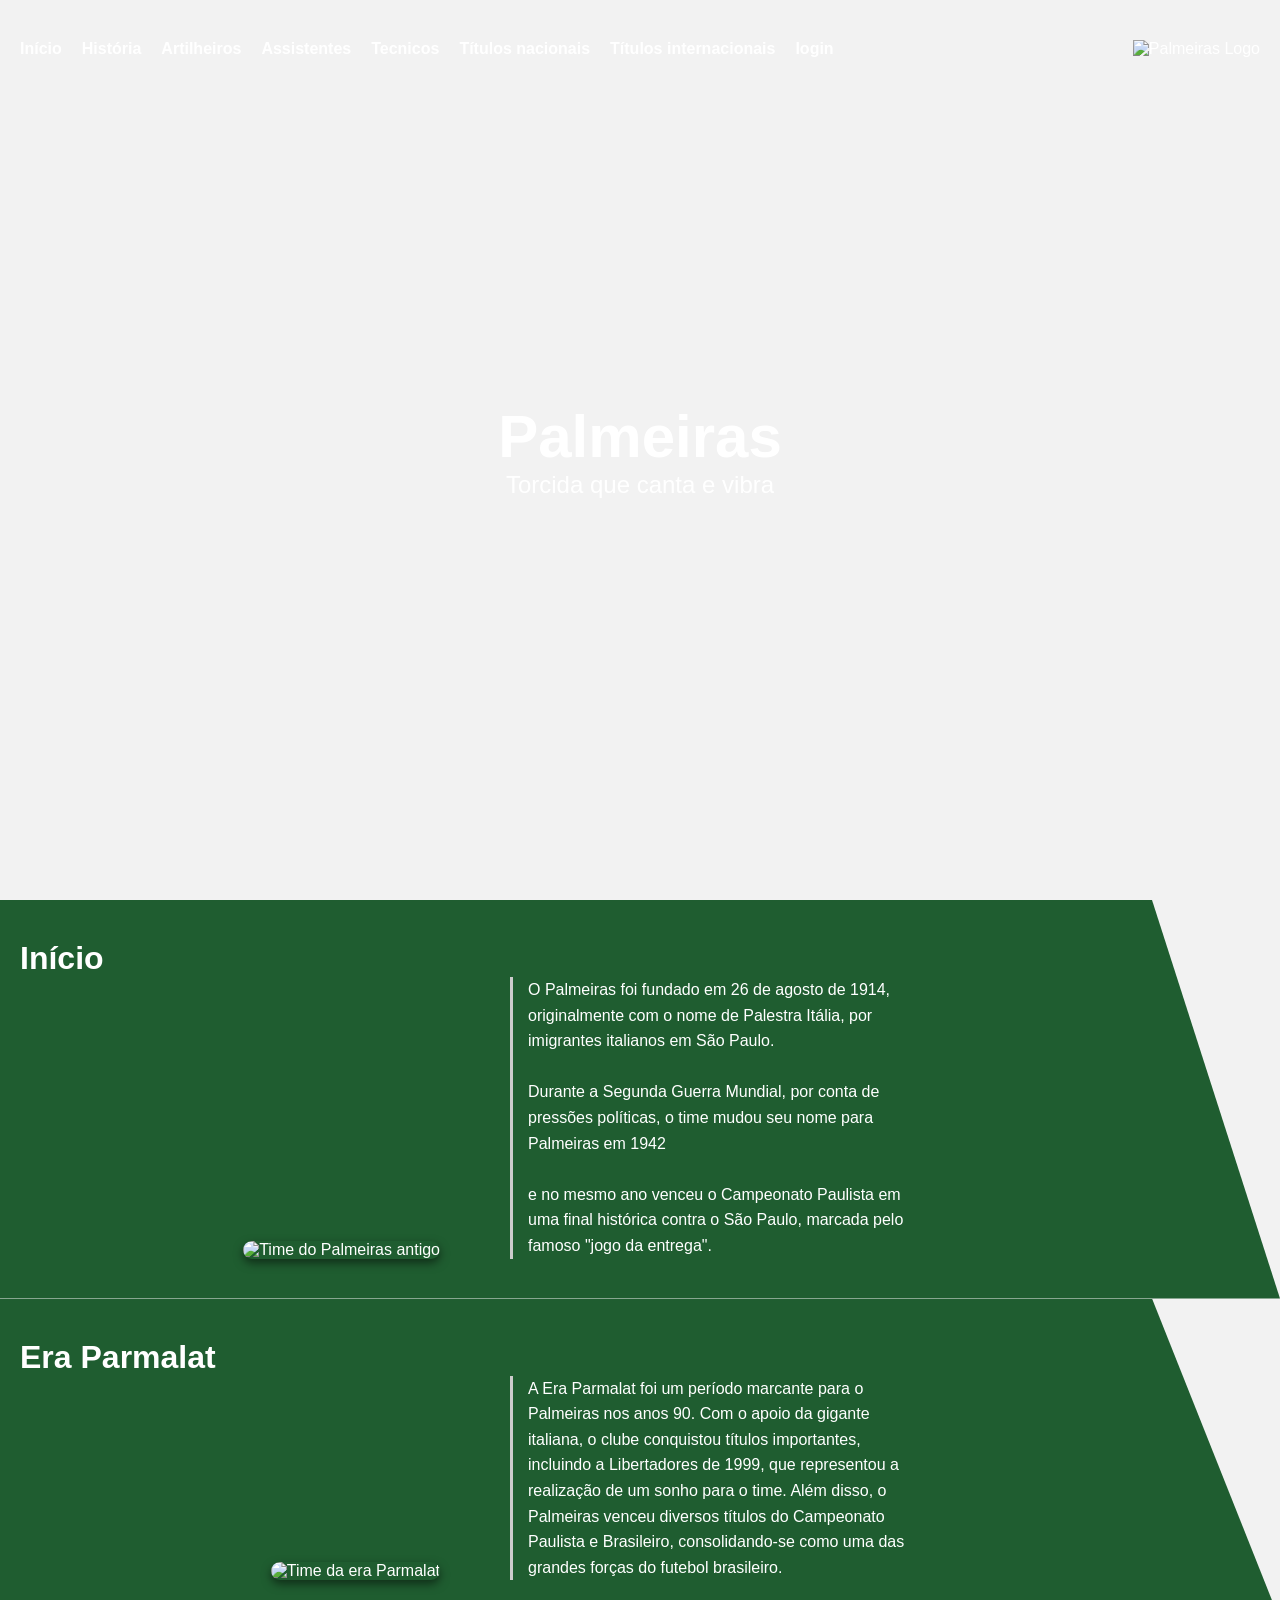
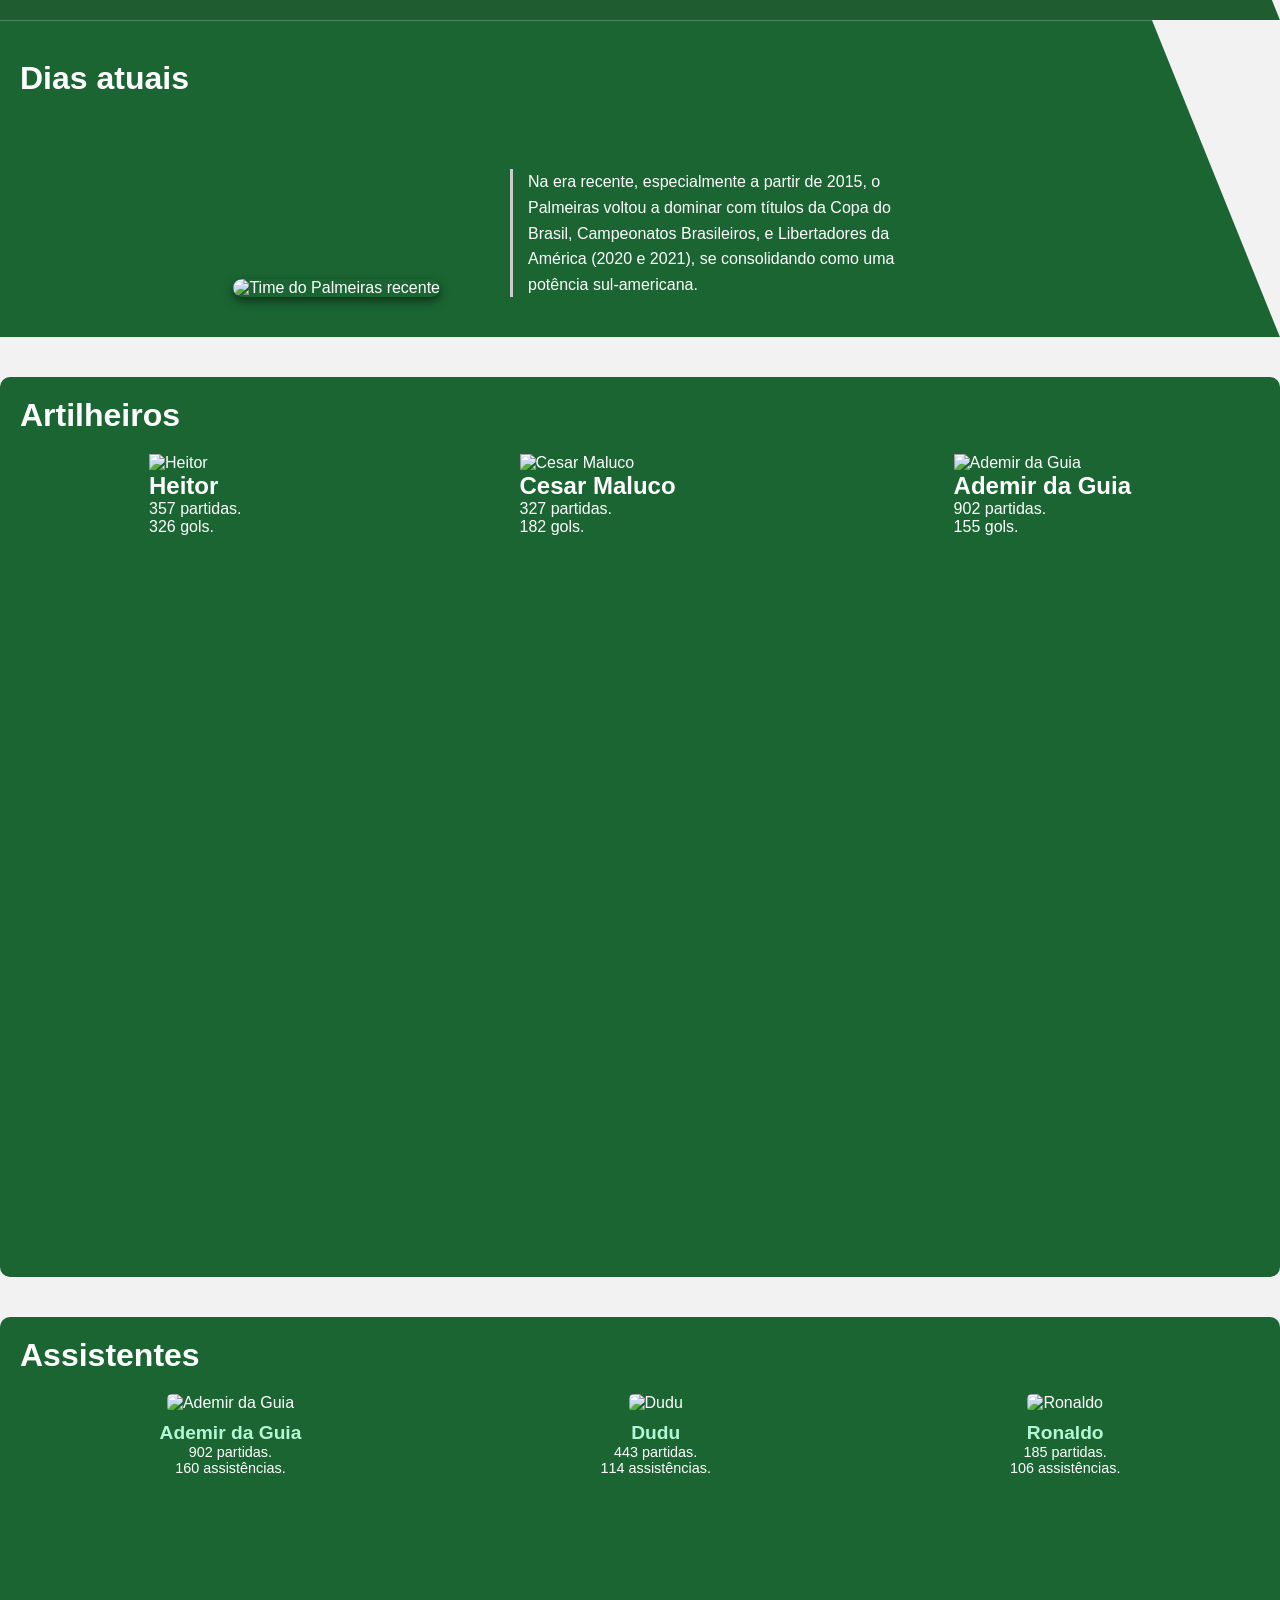
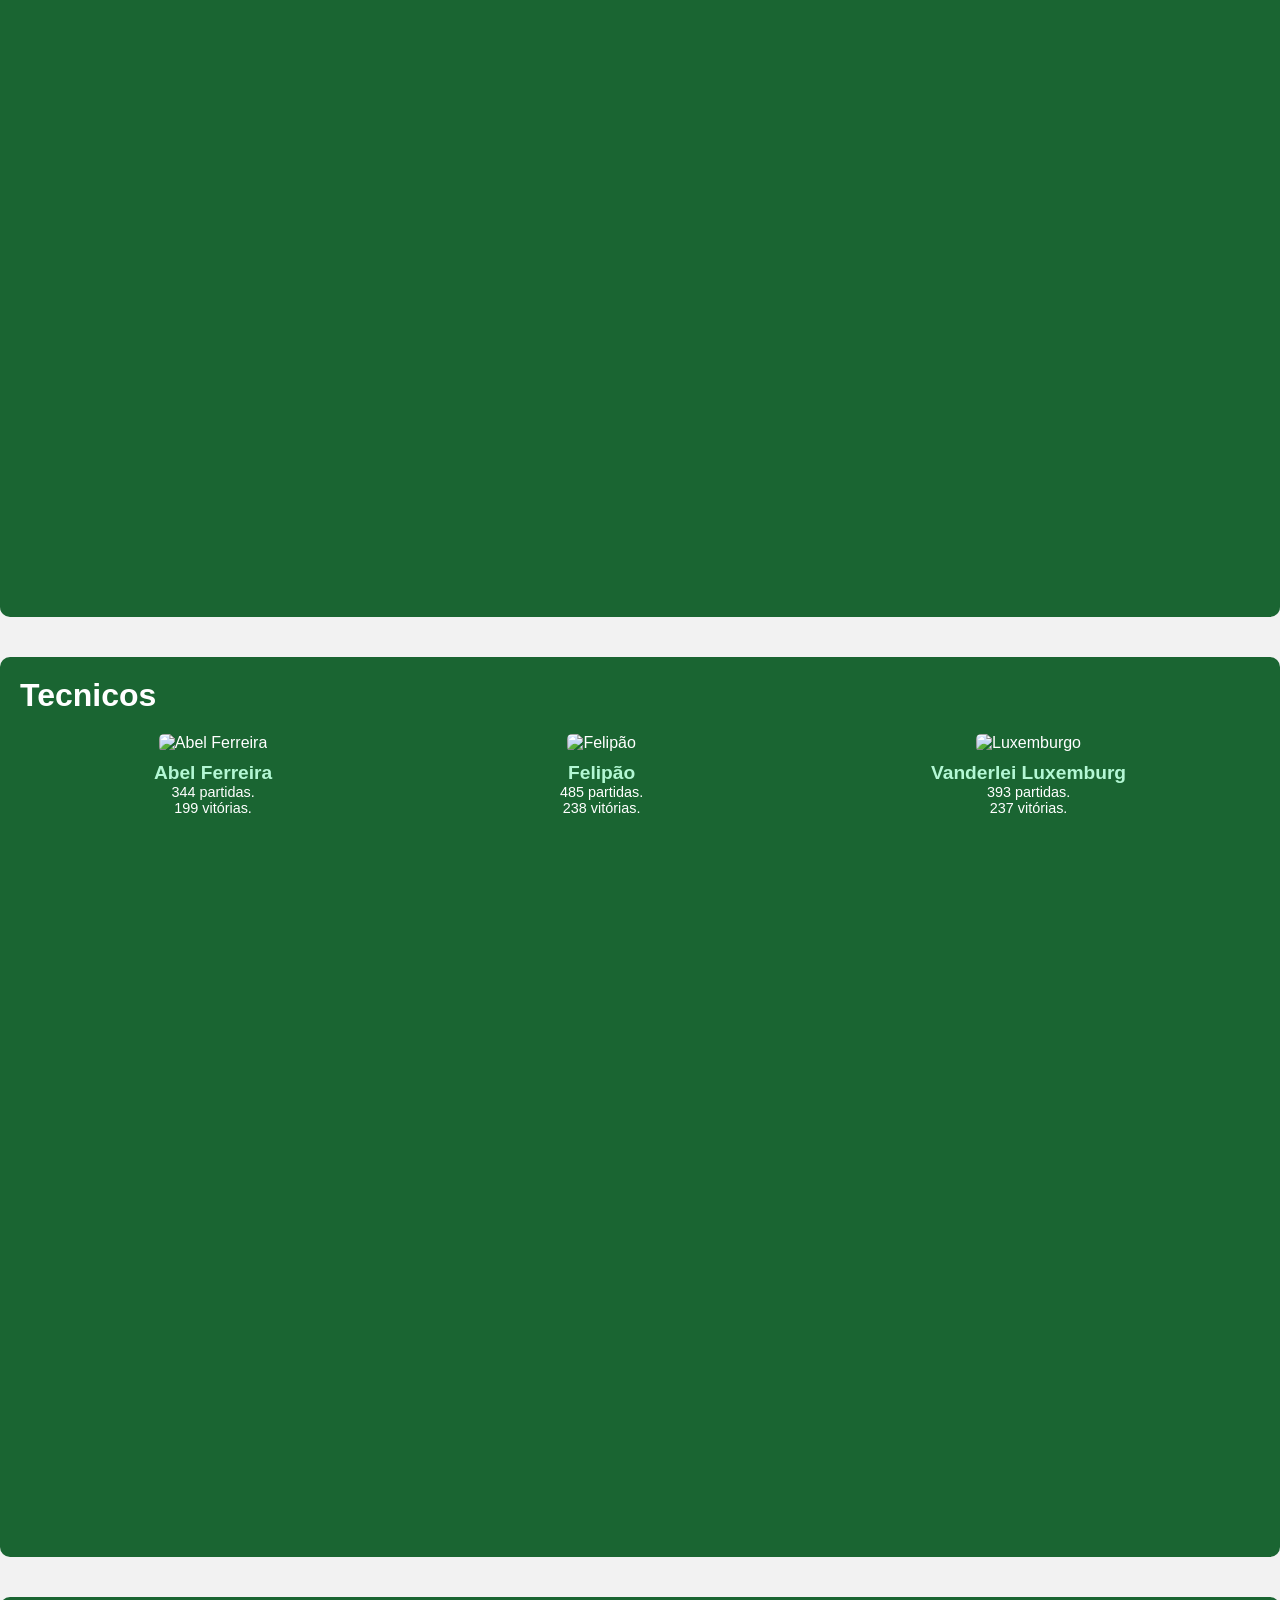
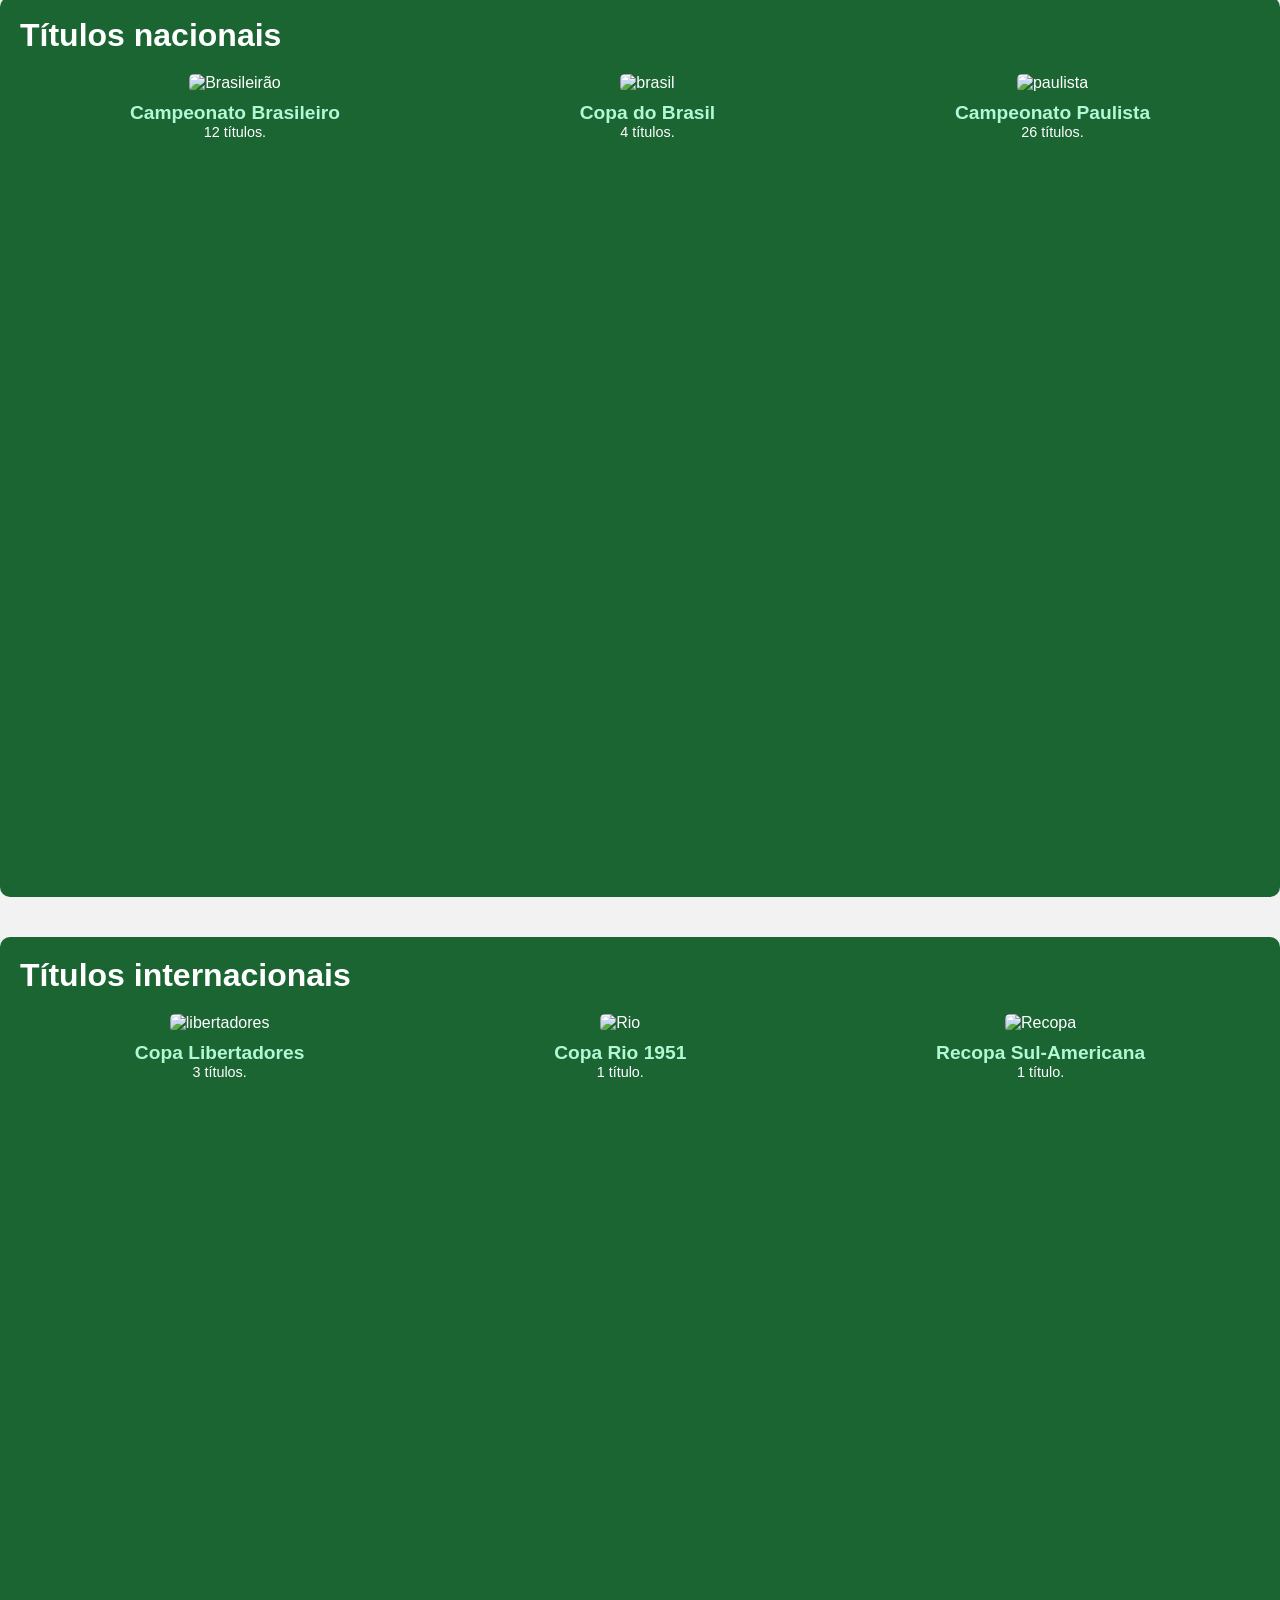
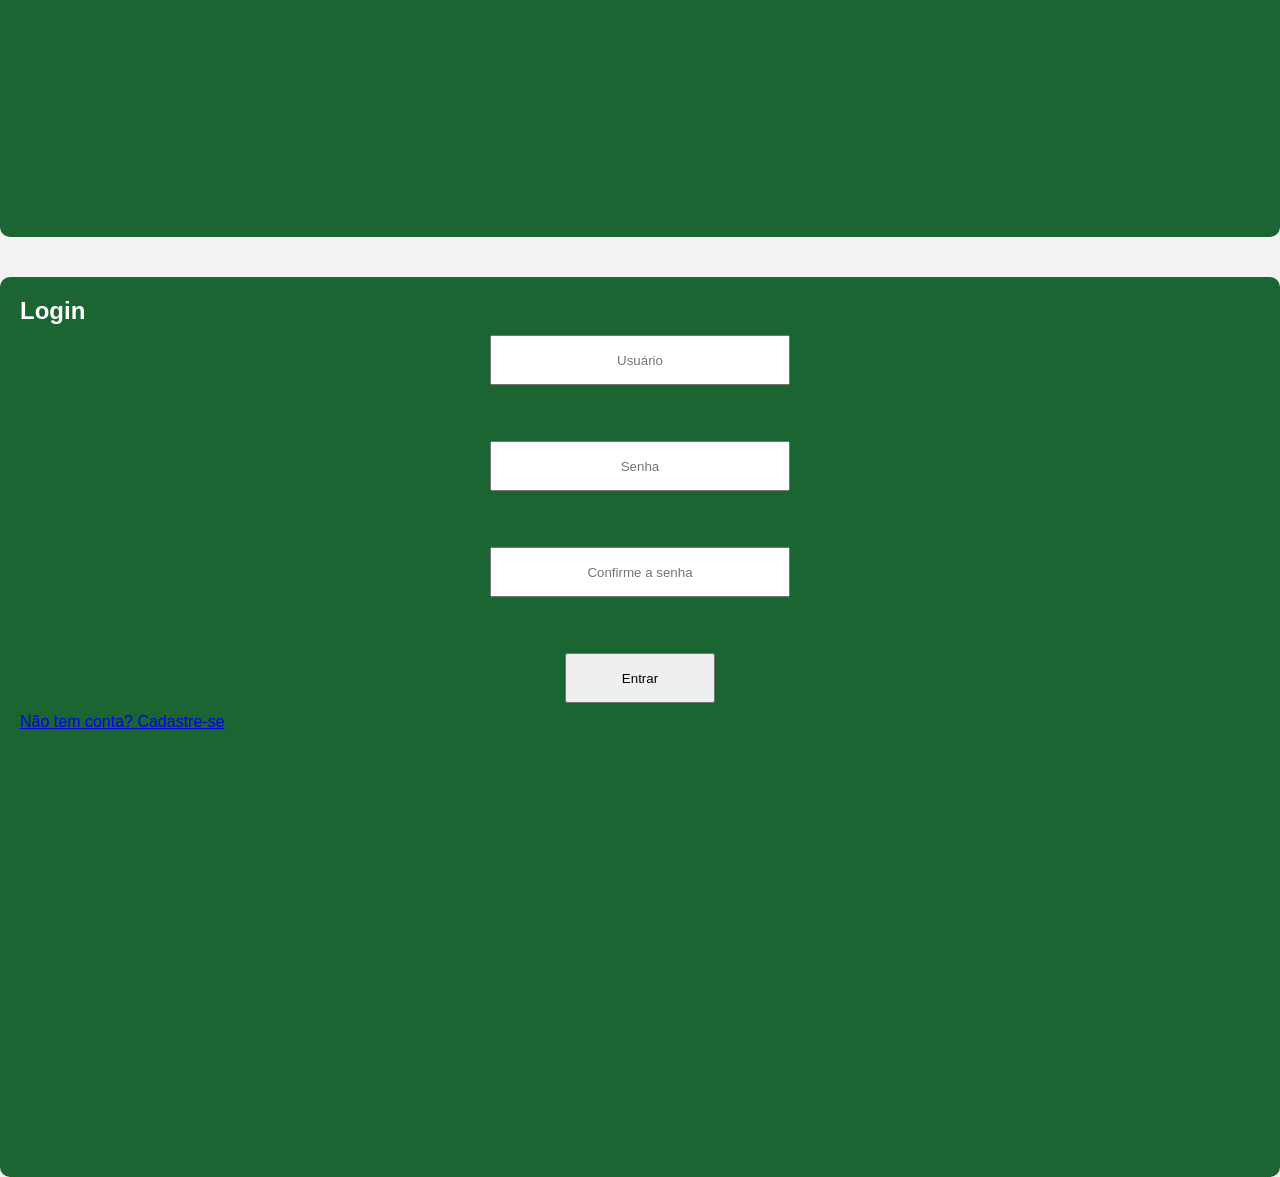
==== commit 479f44d5: "tela de login crua, porem verificação para proteção feita!" ====
--- a/individual.html
+++ b/individual.html
@@ -5,6 +5,7 @@
   <meta name="viewport" content="width=device-width, initial-scale=1.0"/>
   <title>Palmeiras</title>
   <link rel="stylesheet" href="style.css" />
+  <script src="site.js" defer></script>
 </head>
 <body>
   <header  id="inicio">  
@@ -18,6 +19,7 @@
            <li><a href="#tecnicos">Tecnicos</a></li>
            <li><a href="#titulos">Títulos nacionais</a></li>
             <li><a href="#internacionais">Títulos internacionais</a></li>
+            <li><a href="#login">login</a></li>
         </ul>
       </div>
       <div class="logo-container">
@@ -152,10 +154,10 @@
         <p>199 vitórias.</p>
       </div>
       <div class="jogador">
-        <img src="https://static.gazetaesportiva.com/uploads/imagem/2022/12/27/Oswaldo_Brandao_corpointeiro1.jpeg" alt="oswaldo Brandão" />
-        <h2>Oswaldo Brandão</h2>
-        <p>585 partidas.</p>
-        <p> 327 vitórias.</p>
+        <img src="https://f.i.uol.com.br/fotografia/2018/08/04/15334115785b6600fa0447a_1533411578_3x2_md.jpg" alt="Felipão" />
+        <h2>Felipão</h2>
+        <p>485 partidas.</p>
+        <p> 238 vitórias.</p>
       </div>
       <div class="jogador">
         <img src="https://sep-bucket-prod.s3.amazonaws.com/wp-content/uploads/2020/08/07202852/49446971602_0809ae354d_o.jpg" alt="Luxemburgo" />
@@ -207,6 +209,24 @@
         <p>1 título.</p>
       </div>
     </div>
+  </section>
+
+
+
+<!-- login -->
+ <section class="container2" id="login">
+    
+    <h2 id="title">Login</h2>
+     <div class="usuario">
+       <input id="username" placeholder="Usuário"><br><br>
+      </div>
+       <div class="senha"> <input id="password" type="password" placeholder="Senha"><br><br></div>
+   <div class="senha1"> <input id="password2" type="password" placeholder="Confirme a senha"><br><br></div>
+  
+   <div class="botao"> <button onclick="FazerLogin()">Entrar</button></div>
+    
+    <p><a href="#" onclick="toggle(this)">Não tem conta? Cadastre-se</a></p>
+  
   </section>
 </body>
 </html>
--- a/style.css
+++ b/style.css
@@ -234,3 +234,43 @@
 html {
   scroll-behavior: smooth;
 }
+
+/* login */
+
+.usuario input{
+display: flex;
+ justify-content: center;
+ align-items: center;
+ width: 300px;     
+  height: 50px;    
+  margin: 10px auto;
+  text-align: center;
+}
+.senha input {
+display: flex;
+ justify-content: center;
+ align-items: center;
+ width: 300px;     
+  height: 50px;    
+  margin: 10px auto;
+  text-align: center;
+}
+.senha1 input {
+display: flex;
+ justify-content: center;
+ align-items: center;
+ width: 300px;     
+  height: 50px;    
+  margin: 10px auto;
+  text-align: center;
+}
+
+.botao button {
+display: flex;
+ justify-content: center;
+ align-items: center;
+ width: 150px;     
+  height: 50px;    
+  margin: 10px auto;
+  text-align: center;
+}
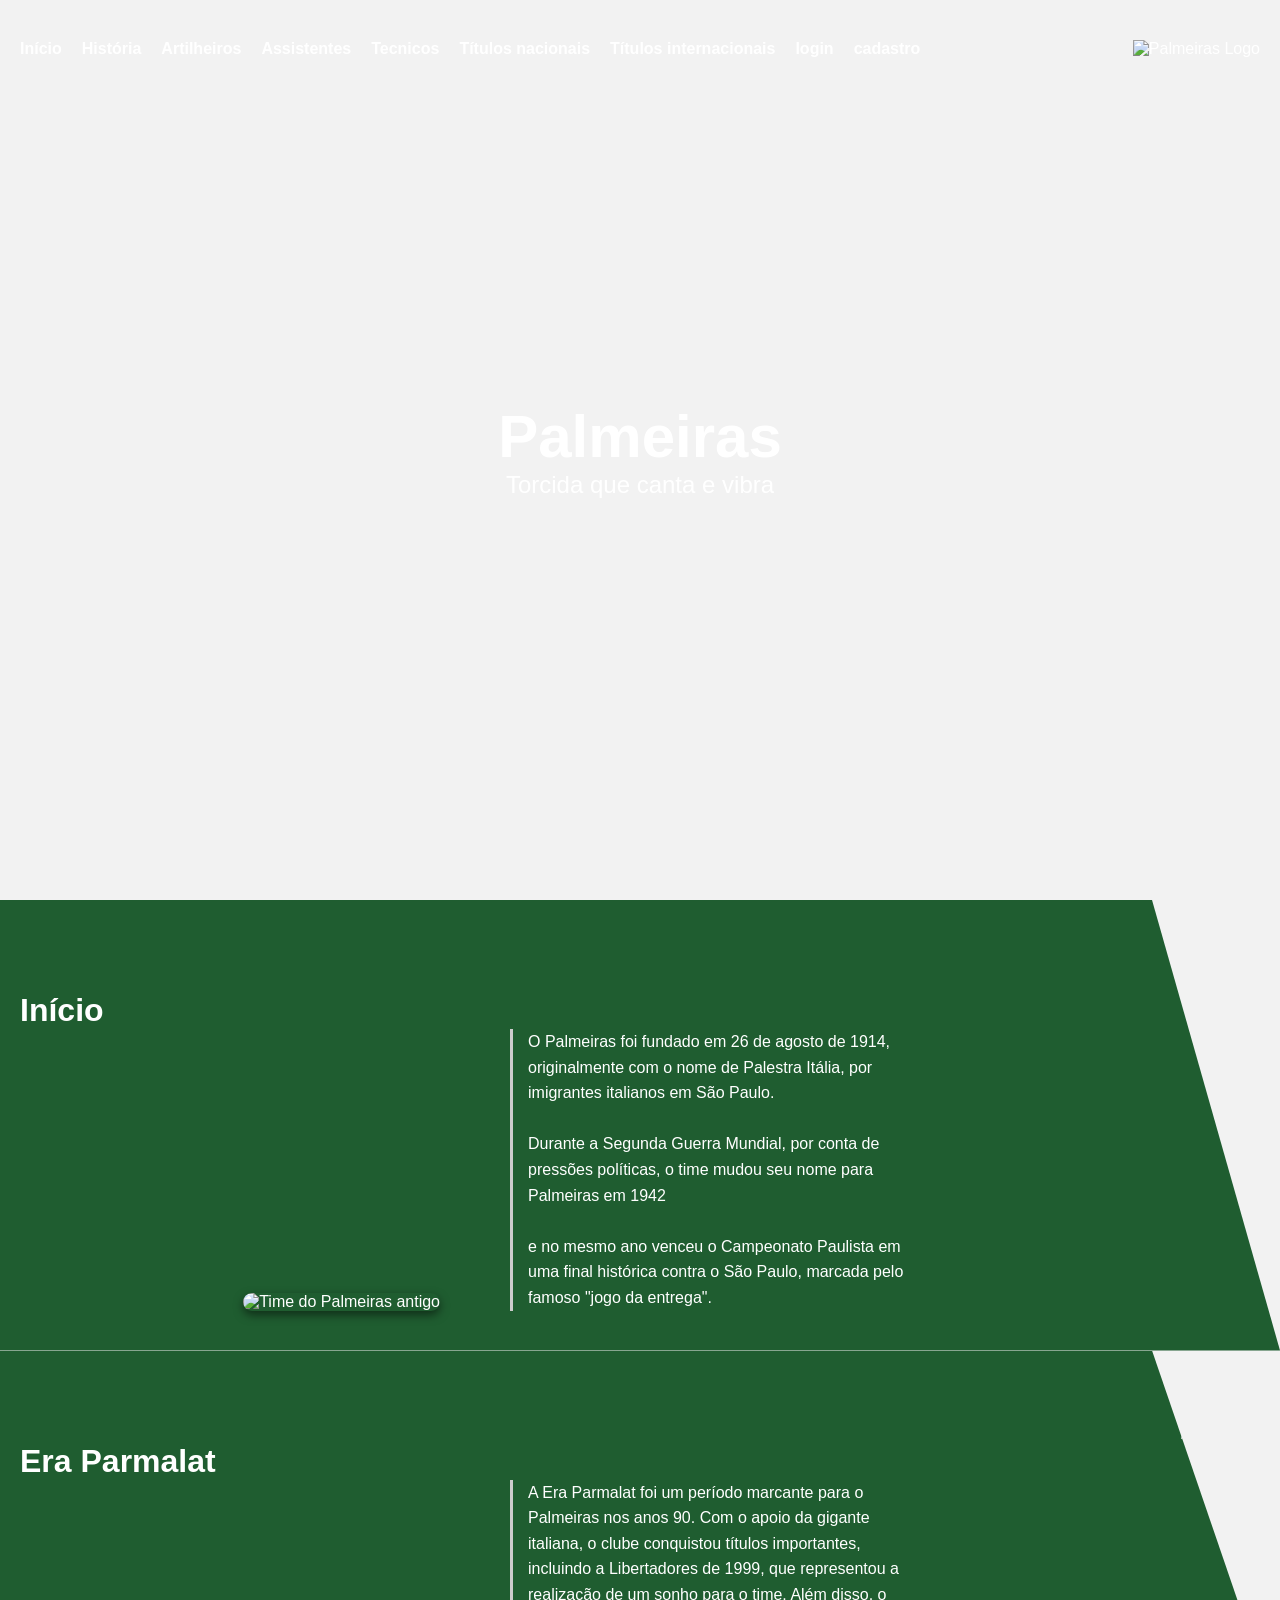
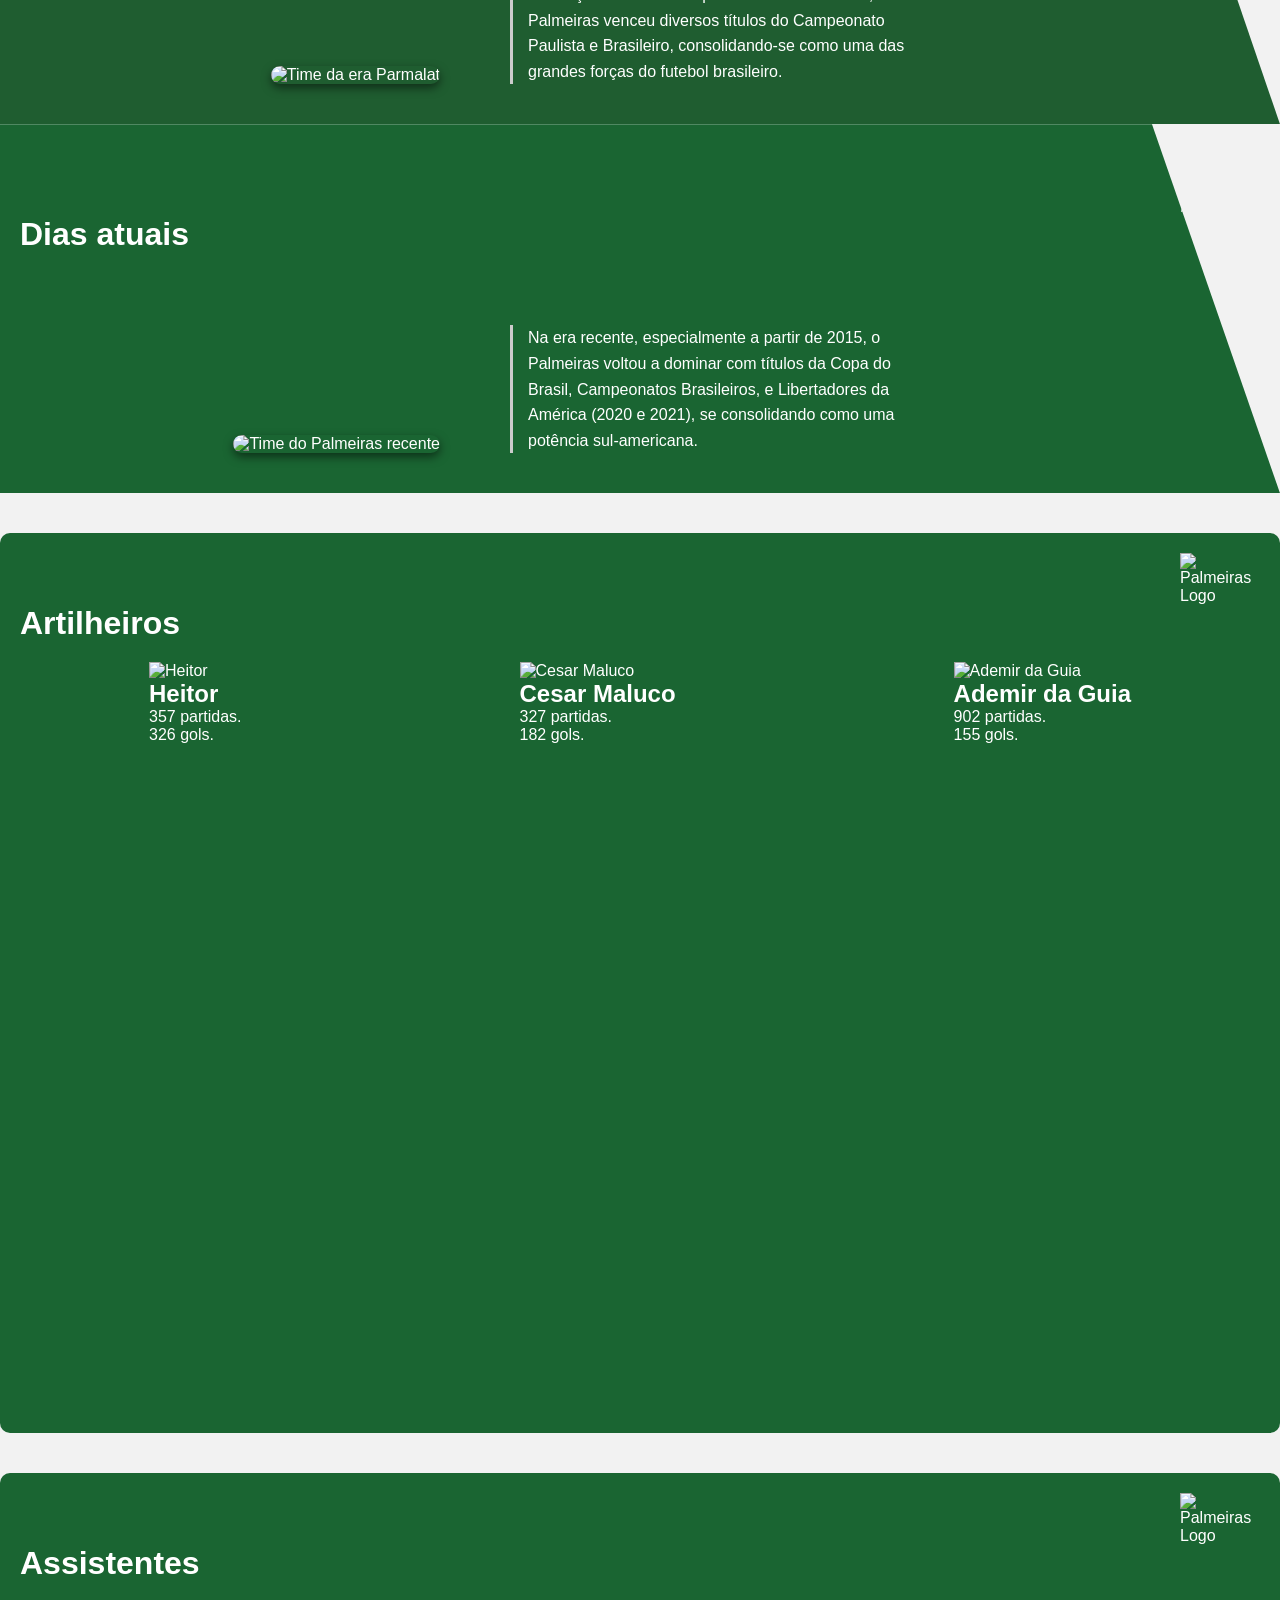
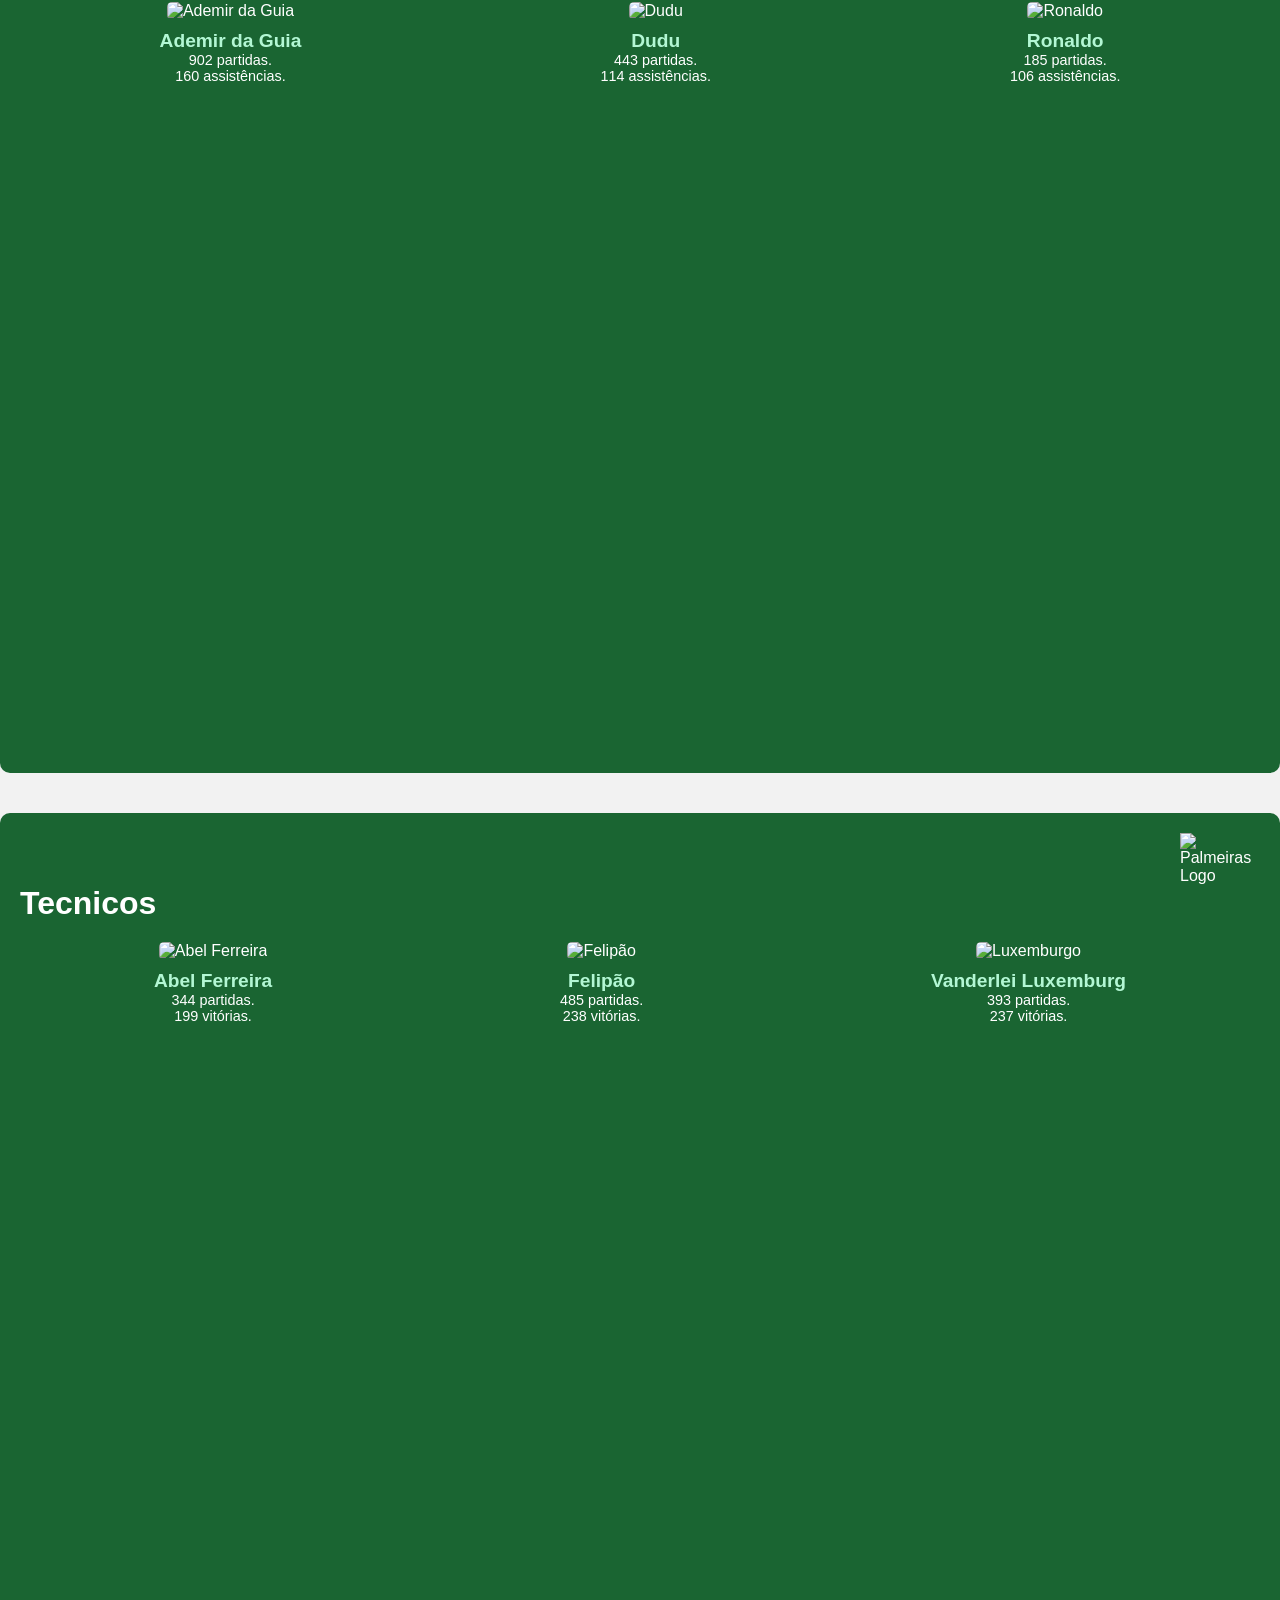
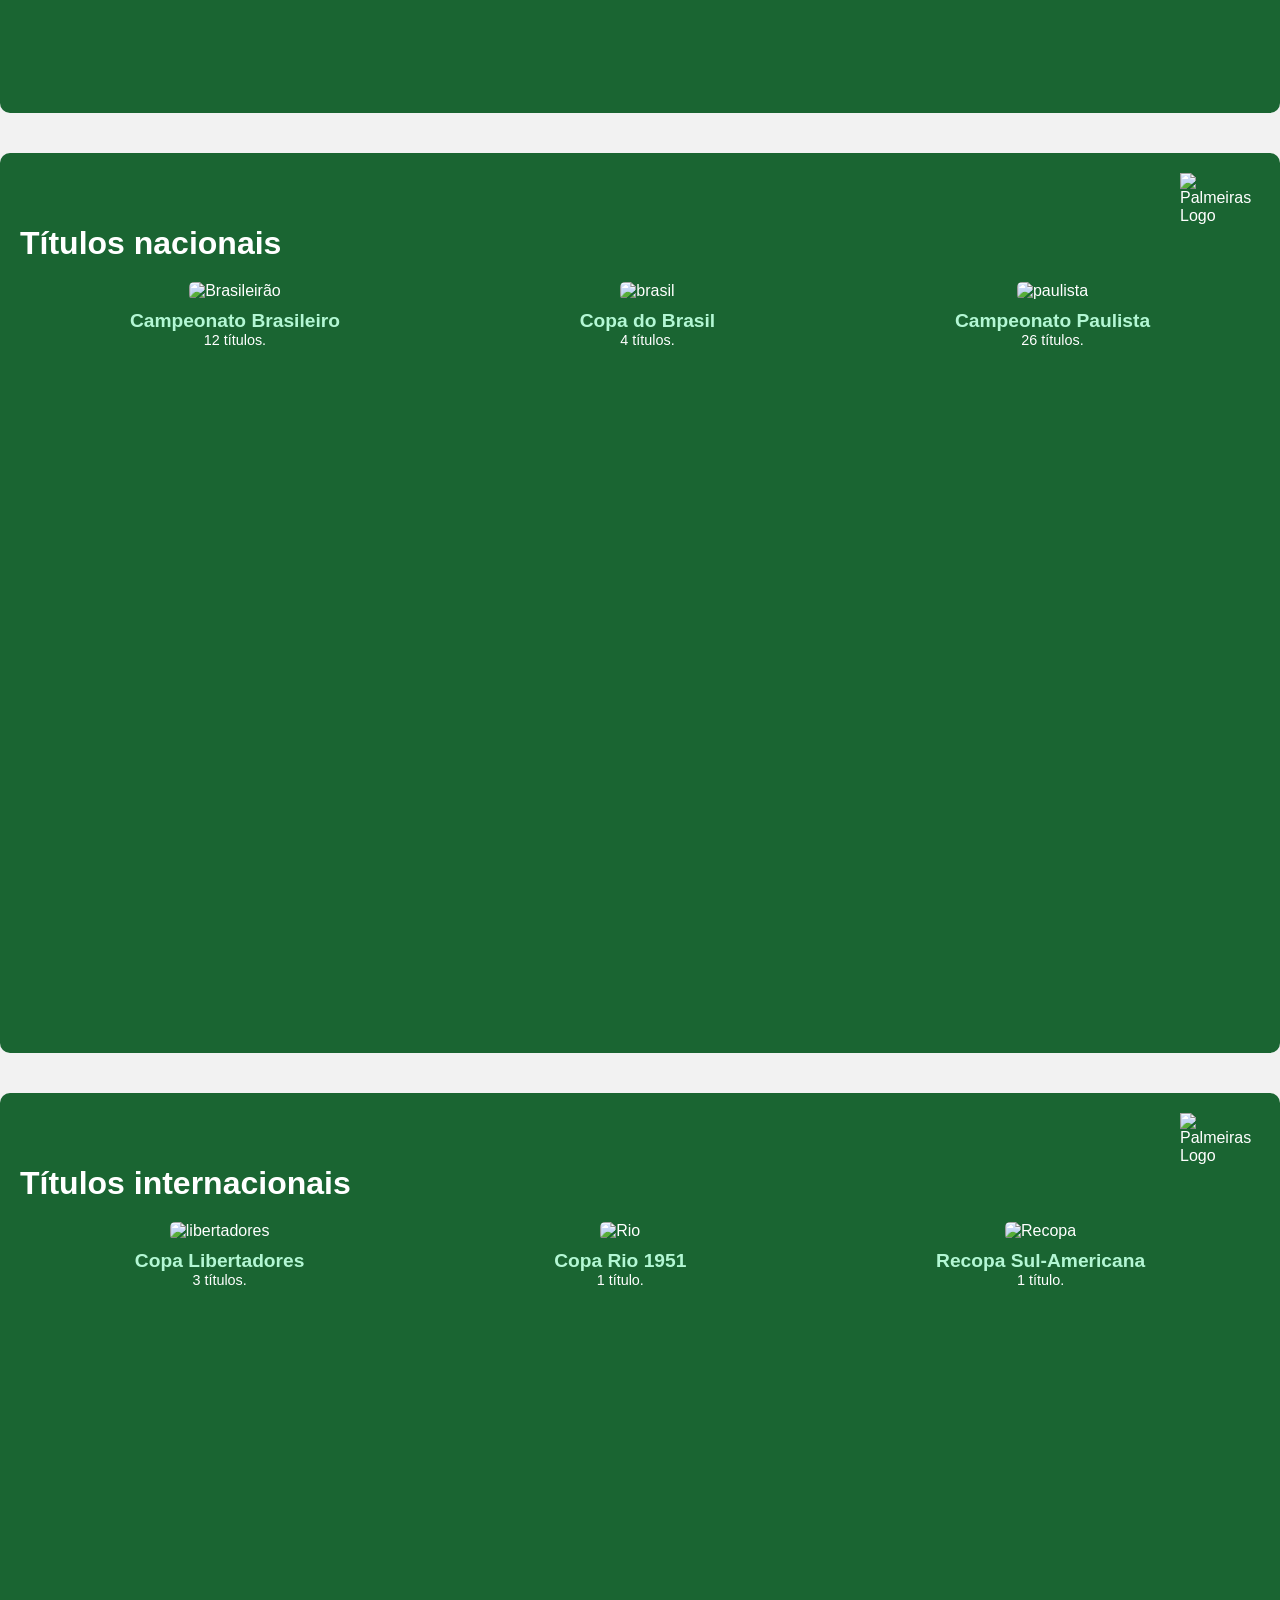
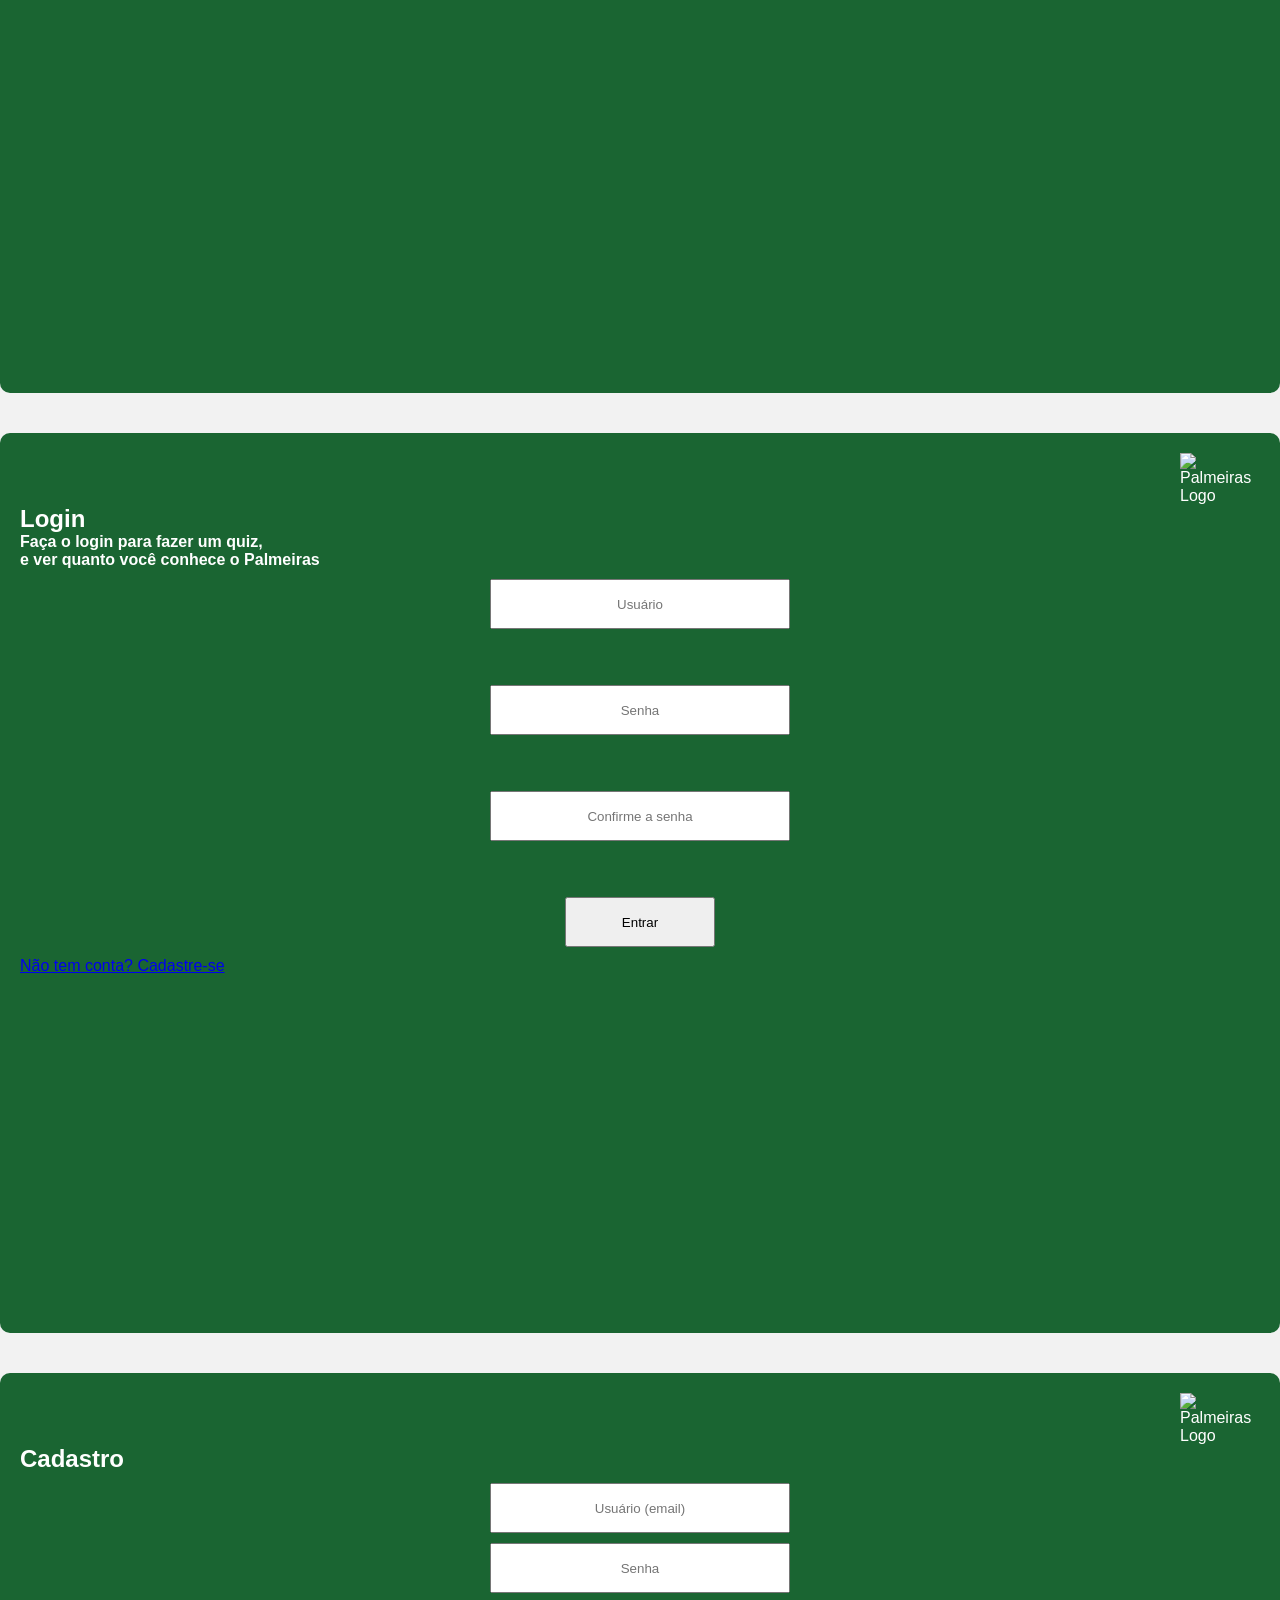
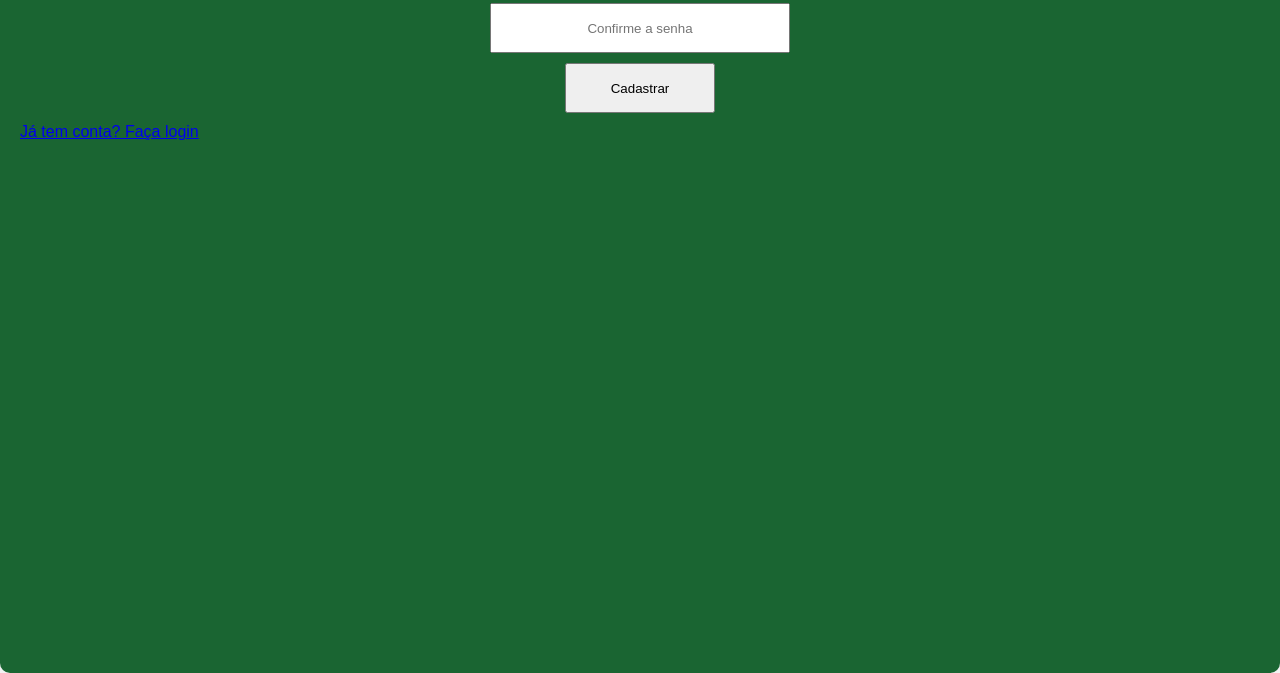
==== commit be92095b: "site com o login feito porem sem a API, front finalizado, apenas falta aglguns ajustes" ====
--- a/individual.html
+++ b/individual.html
@@ -20,6 +20,7 @@
            <li><a href="#titulos">Títulos nacionais</a></li>
             <li><a href="#internacionais">Títulos internacionais</a></li>
             <li><a href="#login">login</a></li>
+            <li><a href="#cadastro">cadastro</a></li>
         </ul>
       </div>
       <div class="logo-container">
@@ -34,6 +35,9 @@
 
   <!-- HISTÓRIA 1 -->
   <div class="historia1" id="historia">
+     <div class="logo-container1">
+        <img src="https://upload.wikimedia.org/wikipedia/commons/thumb/1/10/Palmeiras_logo.svg/2048px-Palmeiras_logo.svg.png" alt="Palmeiras Logo" class="logo" />
+      </div>
     <div class="content">
       <h1>Início</h1>
       <div class="history">
@@ -56,6 +60,9 @@
 
   <!-- HISTÓRIA 2 -->
   <div class="historia2">
+     <div class="logo-container1">
+        <img src="https://upload.wikimedia.org/wikipedia/commons/thumb/1/10/Palmeiras_logo.svg/2048px-Palmeiras_logo.svg.png" alt="Palmeiras Logo" class="logo" />
+      </div>
     <div class="content">
       <h1>Era Parmalat</h1>
       <div class="history">
@@ -76,6 +83,9 @@
 
   <!-- HISTÓRIA 3 -->
   <div class="historia3">
+     <div class="logo-container1">
+        <img src="https://upload.wikimedia.org/wikipedia/commons/thumb/1/10/Palmeiras_logo.svg/2048px-Palmeiras_logo.svg.png" alt="Palmeiras Logo" class="logo" />
+      </div>
     <div class="content">
       <h1>Dias atuais</h1>
       <div class="history">
@@ -96,6 +106,9 @@
 
   <!-- Artilheiros -->
   <section class="container2"  id="artilheiros">
+     <div class="logo-container1">
+        <img src="https://upload.wikimedia.org/wikipedia/commons/thumb/1/10/Palmeiras_logo.svg/2048px-Palmeiras_logo.svg.png" alt="Palmeiras Logo" class="logo" />
+      </div>
     <h1 class="titulo">Artilheiros</h1>
     <div class="jogadores">
       <div class="jogador1">
@@ -121,6 +134,9 @@
 
   <!-- Assistentes -->
   <section class="container2" id="assistentes">
+     <div class="logo-container1">
+        <img src="https://upload.wikimedia.org/wikipedia/commons/thumb/1/10/Palmeiras_logo.svg/2048px-Palmeiras_logo.svg.png" alt="Palmeiras Logo" class="logo" />
+      </div>
     <h1 class="titulo">Assistentes</h1>
     <div class="jogadores">
       <div class="jogador">
@@ -145,6 +161,9 @@
   </section>
 <!-- tecnicos -->
     <section class="container2" id="tecnicos">
+       <div class="logo-container1">
+        <img src="https://upload.wikimedia.org/wikipedia/commons/thumb/1/10/Palmeiras_logo.svg/2048px-Palmeiras_logo.svg.png" alt="Palmeiras Logo" class="logo" />
+      </div>
     <h1 class="titulo">Tecnicos</h1>
     <div class="jogadores">
       <div class="jogador">
@@ -169,6 +188,9 @@
   </section>
 <!-- titulos nacionais -->
      <section class="container2" id="titulos">
+       <div class="logo-container1">
+        <img src="https://upload.wikimedia.org/wikipedia/commons/thumb/1/10/Palmeiras_logo.svg/2048px-Palmeiras_logo.svg.png" alt="Palmeiras Logo" class="logo" />
+      </div>
     <h1 class="titulo">Títulos nacionais</h1>
     <div class="jogadores">
       <div class="jogador">
@@ -191,6 +213,9 @@
 
 <!-- titulos internacionais -->
    <section class="container2" id="internacionais">
+     <div class="logo-container1">
+        <img src="https://upload.wikimedia.org/wikipedia/commons/thumb/1/10/Palmeiras_logo.svg/2048px-Palmeiras_logo.svg.png" alt="Palmeiras Logo" class="logo" />
+      </div>
     <h1 class="titulo">Títulos internacionais</h1>
     <div class="jogadores">
       <div class="jogador">
@@ -215,8 +240,11 @@
 
 <!-- login -->
  <section class="container2" id="login">
-    
+    <div class="logo-container1">
+        <img src="https://upload.wikimedia.org/wikipedia/commons/thumb/1/10/Palmeiras_logo.svg/2048px-Palmeiras_logo.svg.png" alt="Palmeiras Logo" class="logo" />
+      </div>
     <h2 id="title">Login</h2>
+   <h4>Faça o login para fazer um quiz,<br> e ver quanto você conhece o Palmeiras</h4>
      <div class="usuario">
        <input id="username" placeholder="Usuário"><br><br>
       </div>
@@ -225,8 +253,27 @@
   
    <div class="botao"> <button onclick="FazerLogin()">Entrar</button></div>
     
-    <p><a href="#" onclick="toggle(this)">Não tem conta? Cadastre-se</a></p>
+    <p><a href="#cadastro" onclick="toggle(this)">Não tem conta? Cadastre-se</a></p>
   
+  </section> 
+
+<!-- cadastro -->
+    <section class="container2" id="cadastro">
+       <div class="logo-container1">
+        <img src="https://upload.wikimedia.org/wikipedia/commons/thumb/1/10/Palmeiras_logo.svg/2048px-Palmeiras_logo.svg.png" alt="Palmeiras Logo" class="logo" />
+      </div>
+    <h2>Cadastro</h2>
+     <div class="usuario">
+    <input id="newUsername" placeholder="Usuário (email)" />
+    </div>
+ <div class="senha">
+    <input id="newPassword" type="password" placeholder="Senha" />
+    </div>
+ <div class="senha1"> 
+    <input id="newPassword2" type="password" placeholder="Confirme a senha" />
+    </div>
+    <div class="botao"> <button onclick="FazerCadastro()">Cadastrar</button></div>
+  <p><a href="#login" onclick="mostrarLogin()">Já tem conta? Faça login</a></p>
   </section>
 </body>
 </html>
--- a/style.css
+++ b/style.css
@@ -273,4 +273,8 @@
   height: 50px;    
   margin: 10px auto;
   text-align: center;
+}
+.logo-container1{
+  display: flex;
+  justify-content: flex-end;
 }
